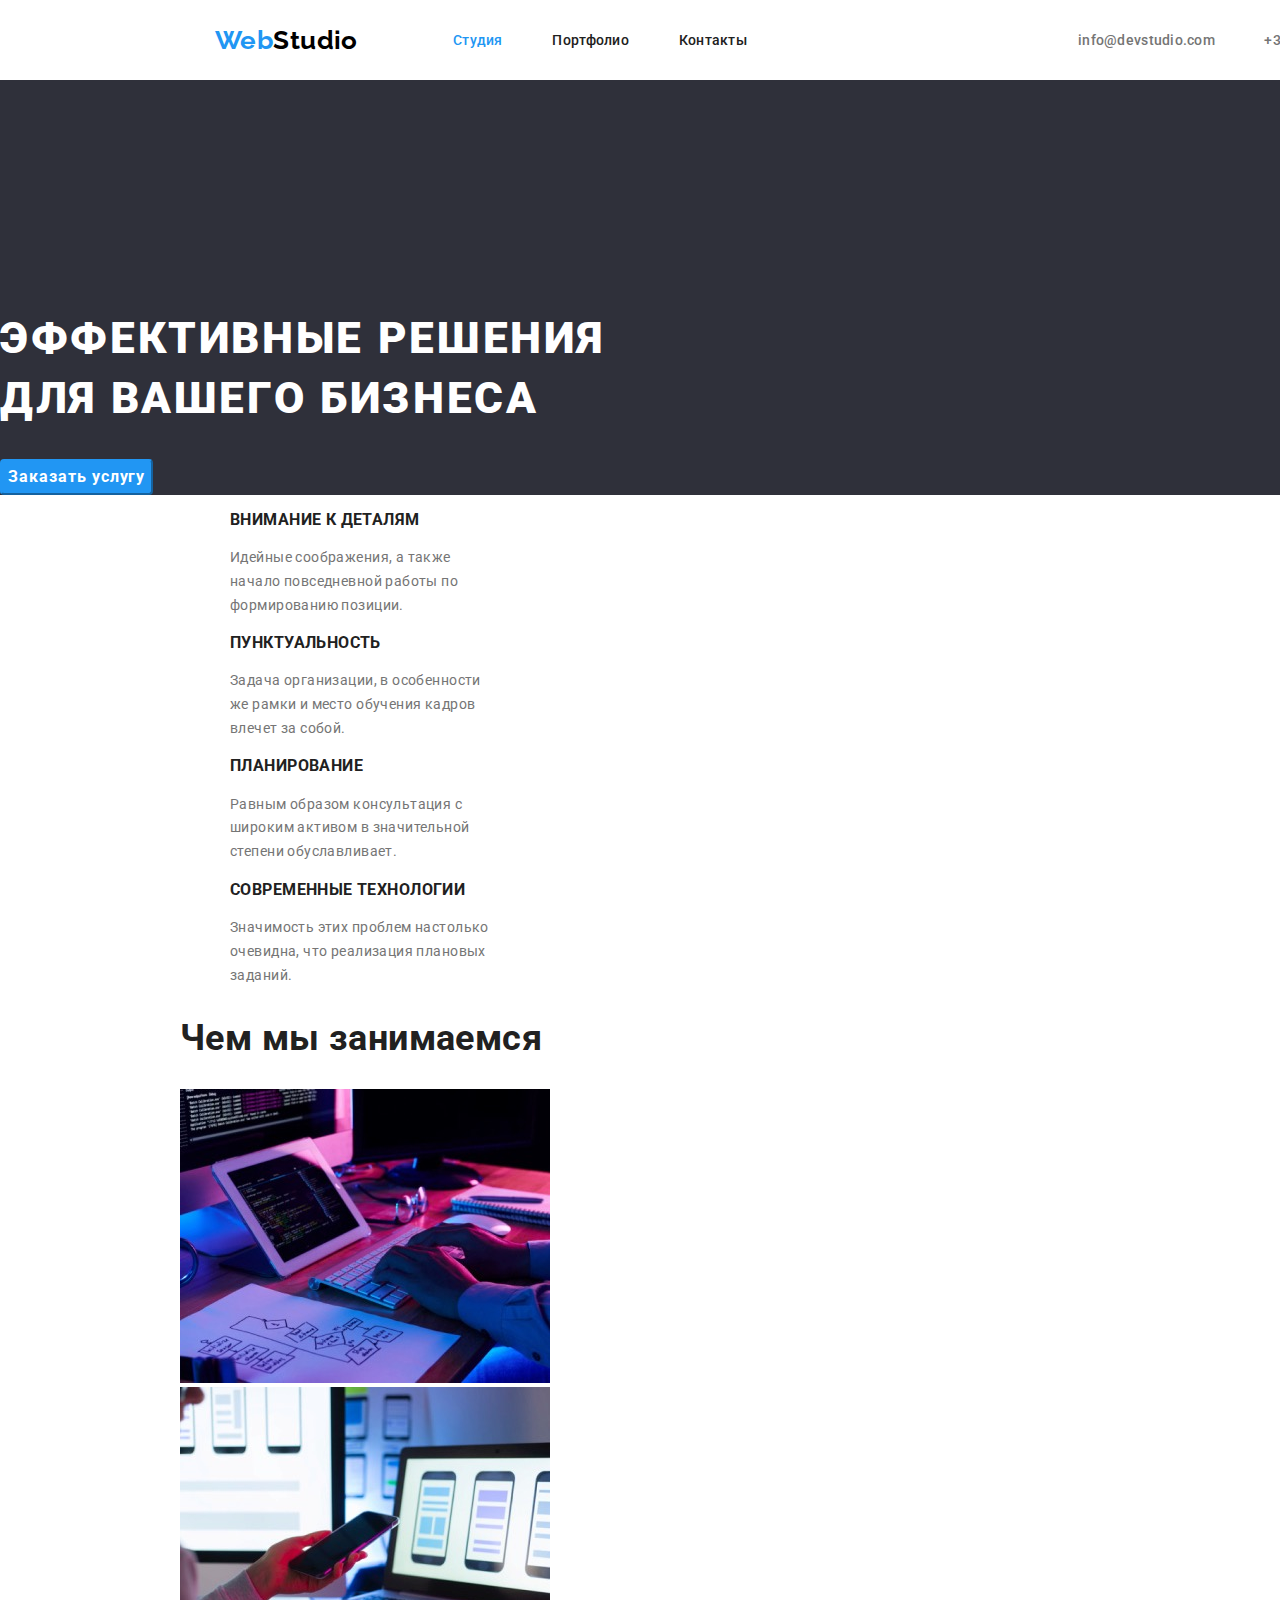
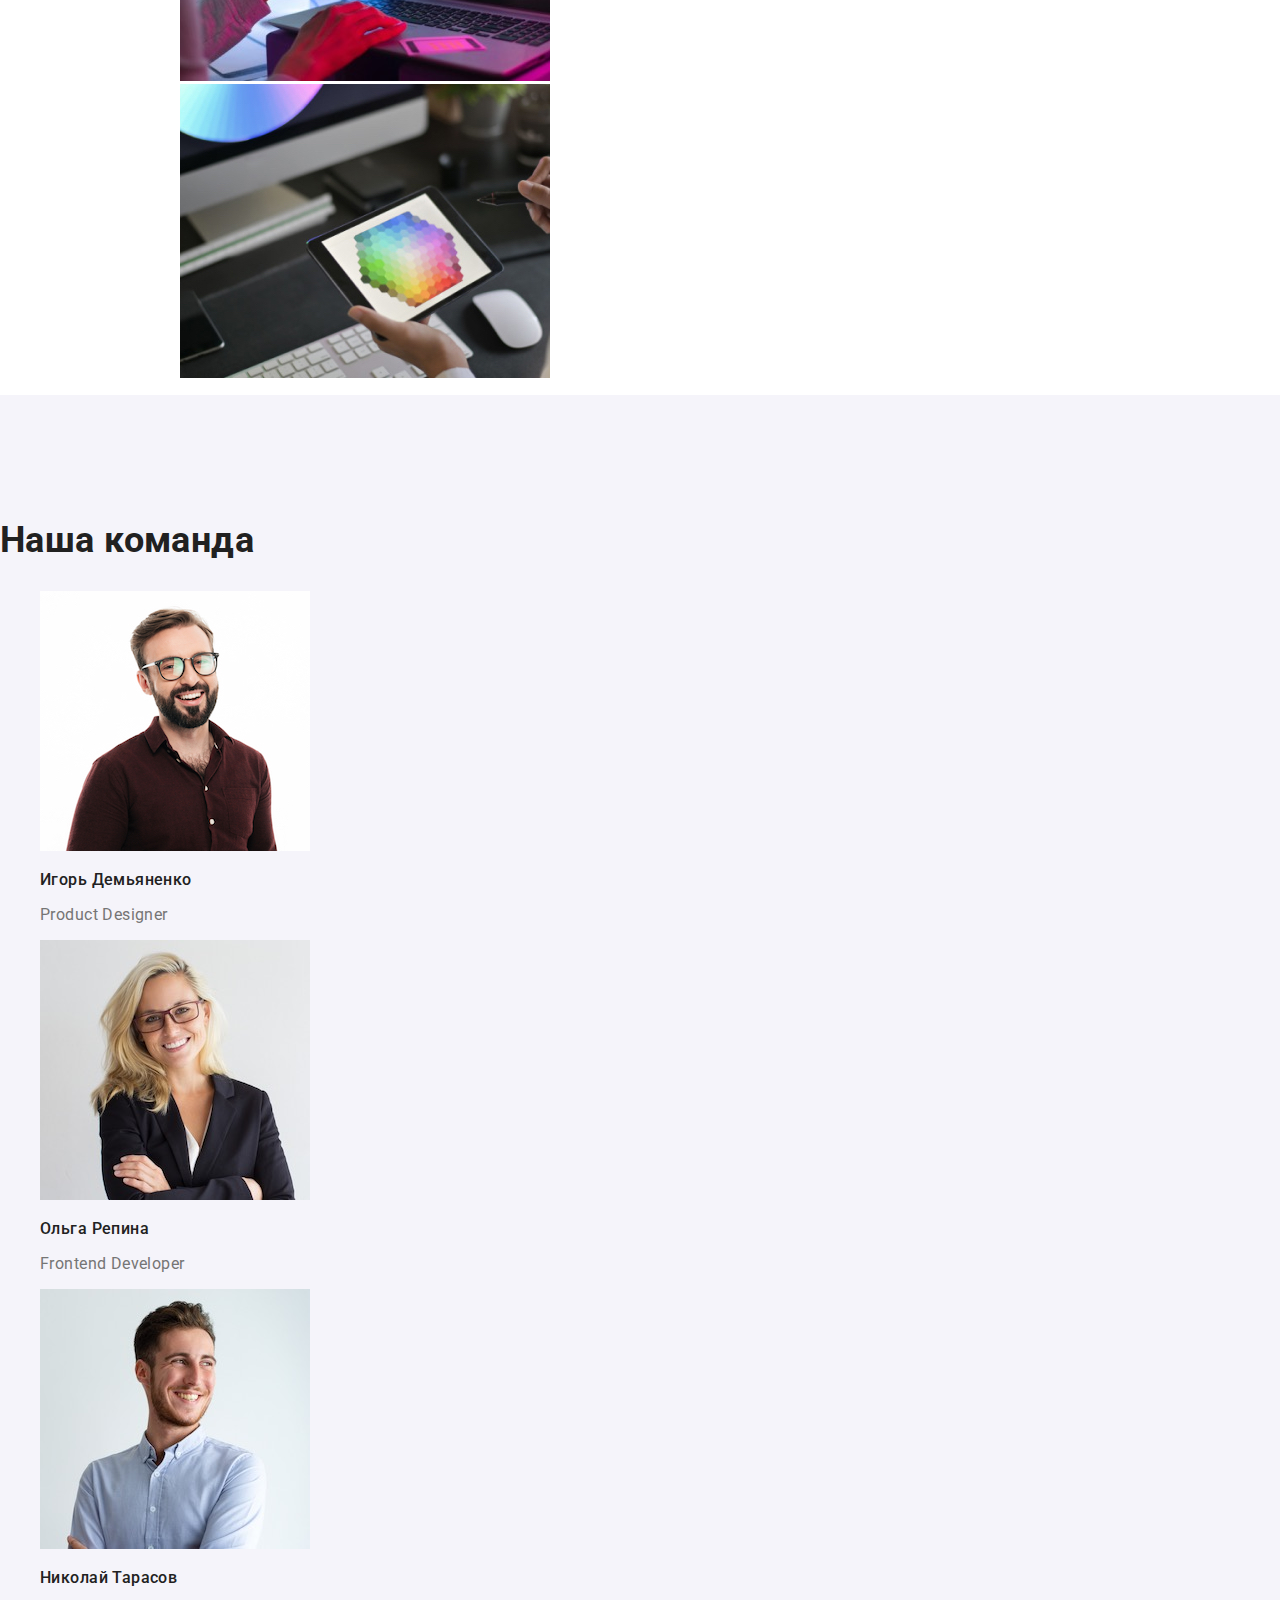
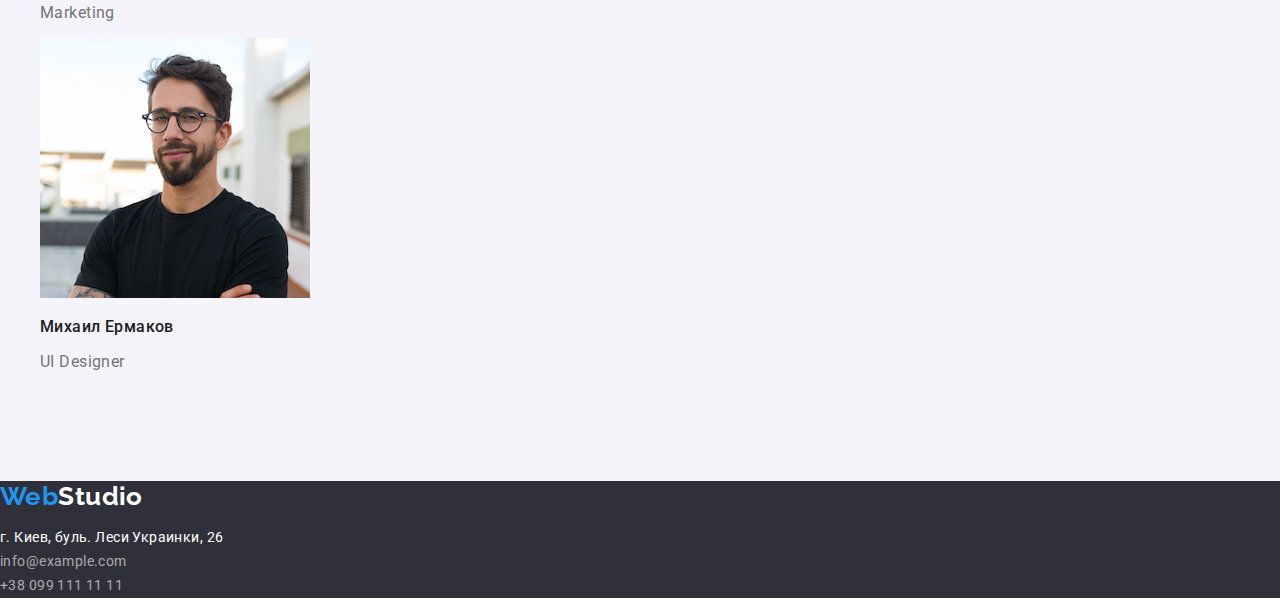
==== index.html @ 24d78c48 "Added visually-hidden class" ====
<!DOCTYPE html>
<html lang="ru">
  <head>
    <meta charset="UTF-8" />
    <meta http-equiv="X-UA-Compatible" content="IE=edge" />
    <meta name="viewport" content="width=device-width, initial-scale=1.0" />

    <!-- Fonts -->
    <!-- Fixed A1: підключення одним посиланням -->
    <link rel="preconnect" href="https://fonts.googleapis.com" />
    <link rel="preconnect" href="https://fonts.gstatic.com" crossorigin />
    <link
      href="https://fonts.googleapis.com/css2?family=Raleway:wght@700&family=Roboto:wght@400;500;700;900&display=swap"
      rel="stylesheet"
    />
    <!-- End of Fonts -->

    <title>Главная</title>

    <!-- Styles -->
    <link
      rel="stylesheet"
      href="https://cdnjs.cloudflare.com/ajax/libs/modern-normalize/1.0.0/modern-normalize.min.css"
    />
    <link rel="stylesheet" href="./css/styles.css" />
  </head>

  <body>
    <header class="header">
      <div class="header-container">
        <a href="./index.html" class="header-logo" lang="en">
          <span class="accent">Web</span>Studio
        </a>

        <nav>
          <ul class="header-menu">
            <li>
              <a href="./index.html" class="header-menu-item accent">Студия</a>
            </li>
            <li>
              <a href="./portfolio.html" class="header-menu-item">Портфолио</a>
            </li>
            <li>
              <a href="" class="header-menu-item">Контакты</a>
            </li>
          </ul>
        </nav>

        <ul class="header-links">
          <li>
            <a href="mailto:info@devstudio.com" class="header-link-item">info@devstudio.com</a>
          </li>
          <li>
            <a href="tel:+380961111111" class="header-link-item">+38 096 111 11 11</a>
          </li>
        </ul>
      </div>
    </header>

    <main>
      <!-- Hero -->
      <section class="hero">
        <h1 class="hero-title">
          Эффективные решения <br />
          для вашего бизнеса
        </h1>
        <button type="button" class="hero-button">Заказать услугу</button>
      </section>

      <section class="perculiarities">
        <h2 class="visually-hidden">Особенности</h2>
        <ul class="list-style-none">
          <li>
            <h3 class="peculiarities-title">Внимание к деталям</h3>
            <p class="peculiarities-p">
              Идейные соображения, а также начало повседневной работы по формированию позиции.
            </p>
          </li>
          <li>
            <h3 class="peculiarities-title">Пунктуальность</h3>
            <p class="peculiarities-p">
              Задача организации, в особенности же рамки и место обучения кадров влечет за собой.
            </p>
          </li>
          <li>
            <h3 class="peculiarities-title">Планирование</h3>
            <p class="peculiarities-p">
              Равным образом консультация с широким активом в значительной степени обуславливает.
            </p>
          </li>
          <li>
            <h3 class="peculiarities-title">Современные технологии</h3>
            <p class="peculiarities-p">
              Значимость этих проблем настолько очевидна, что реализация плановых заданий.
            </p>
          </li>
        </ul>
      </section>

      <section class="destinations">
        <!-- About our team -->
        <h2 class="destinations-title">Чем мы занимаемся</h2>
        <ul class="list-style-none">
          <li>
            <img
              src="./images/main-about-us-1.jpg"
              alt="Программирование"
              width="370"
              height="294"
            />
          </li>
          <li>
            <img
              src="./images/main-about-us-2.jpg"
              alt="Разработка приложений"
              width="370"
              height="294"
            />
          </li>
          <li>
            <img src="./images/main-about-us-3.jpg" alt="WEB-Дизайн" width="370" height="294" />
          </li>
        </ul>
      </section>

      <section class="team">
        <h2 class="team-title">Наша команда</h2>
        <ul class="team-list">
          <li>
            <img
              src="./images/main-our-team-person-1.jpg"
              alt="Игорь Демьяненко"
              width="270"
              height="260"
            />
            <h3 class="team-name">Игорь Демьяненко</h3>
            <p class="team-position" lang="en">Product Designer</p>
          </li>
          <li>
            <img
              src="./images/main-our-team-person-2.jpg"
              alt="Ольга Репина"
              width="270"
              height="260"
            />
            <h3 class="team-name">Ольга Репина</h3>
            <p class="team-position" lang="en">Frontend Developer</p>
          </li>
          <li>
            <img
              src="./images/main-our-team-person-3.jpg"
              alt="Николай Тарасов"
              width="270"
              height="260"
            />
            <h3 class="team-name">Николай Тарасов</h3>
            <p class="team-position" lang="en">Marketing</p>
          </li>
          <li>
            <img
              src="./images/main-our-team-person-4.jpg"
              alt="Михаил Ермаков"
              width="270"
              height="260"
            />
            <h3 class="team-name">Михаил Ермаков</h3>
            <p class="team-position" lang="en">UI Designer</p>
          </li>
        </ul>
      </section>
    </main>

    <footer class="footer">
      <a href="./index.html" class="footer-logo" lang="en"><span class="accent">Web</span>Studio</a>
      <address class="footer-address">
        <ul class="list-style-none">
          <li class="footer-postadress">г. Киев, буль. Леси Украинки, 26</li>
          <li>
            <a href="mailto:info@example.com" class="footer-contacts">info@example.com</a>
          </li>
          <li>
            <a href="tel:+380991111111" class="footer-contacts">+38 099 111 11 11</a>
          </li>
        </ul>
      </address>
    </footer>
  </body>
</html>
---- css/styles.css ----
/* Colors of project */
:root {
  --logo-header-color: #000000;
  --logo-footer-color: #ffffff;
  --accent-color: #2196f3;
  --header-menu-color: #212121;
  --header-link-color: #757575;
  --header-border-color: #ececec;
  --footer-address-color: #ffffff;
  --footer-contacts-color: rgba(255, 255, 255, 0.6);
  --hero-title-color: #ffffff;
  --button-accent-color: #ffffff;
  --button-accent-bg: #2196f3;
  --button-color: #212121;
  --button-bg: #f5f4fa;
  --h2-color: #212121;
  --h3-color: #212121;
  --p-color: #757575;
  --body-bg: #ffffff;
  --footer-bg: #2f303a;
  --hero-bg: #2f303a;
  --header-bg: #ffffff;
  --border-line-color: #eeeeee;
  --our-team-section-bg: #f5f4fa;
}

/* body */
body {
  font-family: 'Roboto', 'Arial', sans-serif;
  background-color: var(--body-bg);
  color: var(--p-color);
  font-size: 14px;
  letter-spacing: 0.03em;
  width: 1600px;
}

/* common styles for header and footer*/

/* Header */
.header {
  display: flex;
  flex-direction: row;
  background-color: var(--header-bg);
  border-color: var(--header-border-color);
  width: 100%;
  height: 80px;
}

.header-container {
  width: 1170px;
  display: flex;
  flex-direction: row;
  margin: 0 auto;
  align-items: center;
}

.header-logo {
  display: block;
  width: 145px;
  font-family: 'Raleway', 'Arial', sans-serif;
  font-size: 26px;
  font-weight: 700;
  line-height: 1.19;
  color: var(--logo-header-color);
  text-decoration: none;
}

.header-logo:hover,
.header-logo:focus {
  color: var(--accent-color);
}

.header-menu {
  display: flex;
  flex-direction: row;
  justify-content: space-between;
  margin: 0;
  margin-left: 93px;
  width: 294px;
  padding: 0;
  list-style: none;
}

.header-menu-item {
  text-decoration: none;
  font-weight: 500;
  color: var(--header-menu-color);
  line-height: 1.14;
  letter-spacing: 0.02em;
}

.header-menu-item:hover,
.header-menu-item:focus {
  color: var(--accent-color);
}
/* Links */

.header-links {
  display: flex;
  flex-direction: row;
  justify-content: space-between;
  padding: 0;
  margin: 0;
  margin-left: 331px;
  width: 307px;
  list-style-type: none;
}

.header-link-item {
  text-decoration: none;
  font-weight: 500;
  color: var(--header-link-color);
  line-height: 1.14;
  letter-spacing: 0.02em;
}

.header-link-item:hover,
.header-link-item:focus {
  color: var(--accent-color);
}

/* Footer */
.footer {
  background-color: var(--footer-bg);
}

.footer-logo {
  font-family: 'Raleway', 'Arial', sans-serif;
  font-size: 26px;
  font-weight: 700;
  line-height: 1.19;
  color: var(--logo-footer-color);
  text-decoration: none;
}

.footer-logo:hover,
.footer-logo:focus {
  color: var(--accent-color);
}

.footer-address {
  font-style: normal;
}

.footer-postadress {
  line-height: 1.71;
  color: var(--footer-address-color);
}

.footer-contacts {
  text-decoration: none;
  color: var(--footer-contacts-color);
  line-height: 1.71;
}

.footer-contacts:hover,
.footer-contacts:focus {
  color: var(--accent-color);
}
/* styles for index.html/main */

.visually-hidden {
  position: absolute;
  width: 1px;
  height: 1px;
  margin: -1px;
  border: 0;
  padding: 0;

  white-space: nowrap;
  clip-path: inset(100%);
  clip: rect(0 0 0 0);
  overflow: hidden;
}

/* Hero */
.hero {
  background-color: var(--hero-bg);
  color: var(--hero-title-color);
  padding-top: 200px;
}

.hero-title {
  font-weight: 900;
  font-size: 44px;
  line-height: 1.36;
  letter-spacing: 0.06em;
  text-transform: uppercase;
}

.hero-button {
  background-color: var(--button-accent-bg);
  color: var(--button-accent-color);
  border-color: var(--button-accent-bg);
  font-family: inherit;
  border-radius: 4px;
  font-weight: 700;
  font-size: 16px;
  line-height: 1.88;
  align-items: center;
  text-align: center;
  letter-spacing: 0.06em;
  margin-top: 30px;
  margin: auto;
  border-width: 2px;
  cursor: pointer;
}

.hero-button:hover,
.hero-button:focus {
  background-color: var(--button-accent-color);
  color: var(--button-accent-bg);
  border-color: var(--button-accent-bg);
}

/* Peculiarities */

.perculiarities {
  width: 1140px;
  margin: auto;
}

.peculiarities-title {
  font-weight: 700;
  line-height: 1.14;
  text-transform: uppercase;
  color: var(--h3-color);
}

.peculiarities-p {
  width: 270px;
  line-height: 1.71;
}
/* destinations */
.destinations {
  width: 1240px;
  margin: auto;
}

.destinations-title {
  font-weight: 700;
  font-size: 36px;
  line-height: 1.17;
  color: var(--h2-color);
}

/* Our team */
.team {
  background-color: var(--our-team-section-bg);
  padding: auto;
  padding-top: 94px;
  padding-bottom: 94px;
}
.team-title {
  font-weight: 700;
  font-size: 36px;
  line-height: 1.17;
  color: var(--h2-color);
}

.team-list {
  list-style: none;
}

.team-name {
  font-weight: 500;
  font-size: 16px;
  line-height: 1.19;
  color: var(--h3-color);
}

.team-position {
  font-size: 16px;
  line-height: 1.19;
  color: var(--p-color);
}
/* styles for portfolio.html/main */

.filter-button {
  background-color: var(--button-bg);
  color: var(--button-color);
  border-radius: 4px;
  font-family: inherit;
  font-weight: 500;
  font-size: 16px;
  line-height: 1.63;
  display: flex;
  align-items: center;
  text-align: center;
  letter-spacing: 0.06em;
  margin-top: 30px;
  margin: auto;
  border: none;
  cursor: pointer;
}

.filter-button:hover,
.filter-button:focus {
  background-color: var(--button-accent-bg);
  color: var(--button-accent-color);
}

.accent-button {
  background-color: var(--button-accent-bg);
  color: var(--button-accent-color);
}

.example-link {
  text-decoration: none;
  color: inherit;
}

.example-title {
  font-weight: 700;
  font-size: 18px;
  line-height: 2;
  letter-spacing: 0.06em;
  color: var(--h2-color);
}

.example-text {
  font-size: 16px;
  line-height: 1.88;
}
/* Color accent */
.accent {
  color: var(--accent-color);
}
/* List style: none */
.list-style-none {
  padding: 0;
  list-style: none;
  text-decoration: none;
}

.item-inline-block {
  display: inline-block;
}
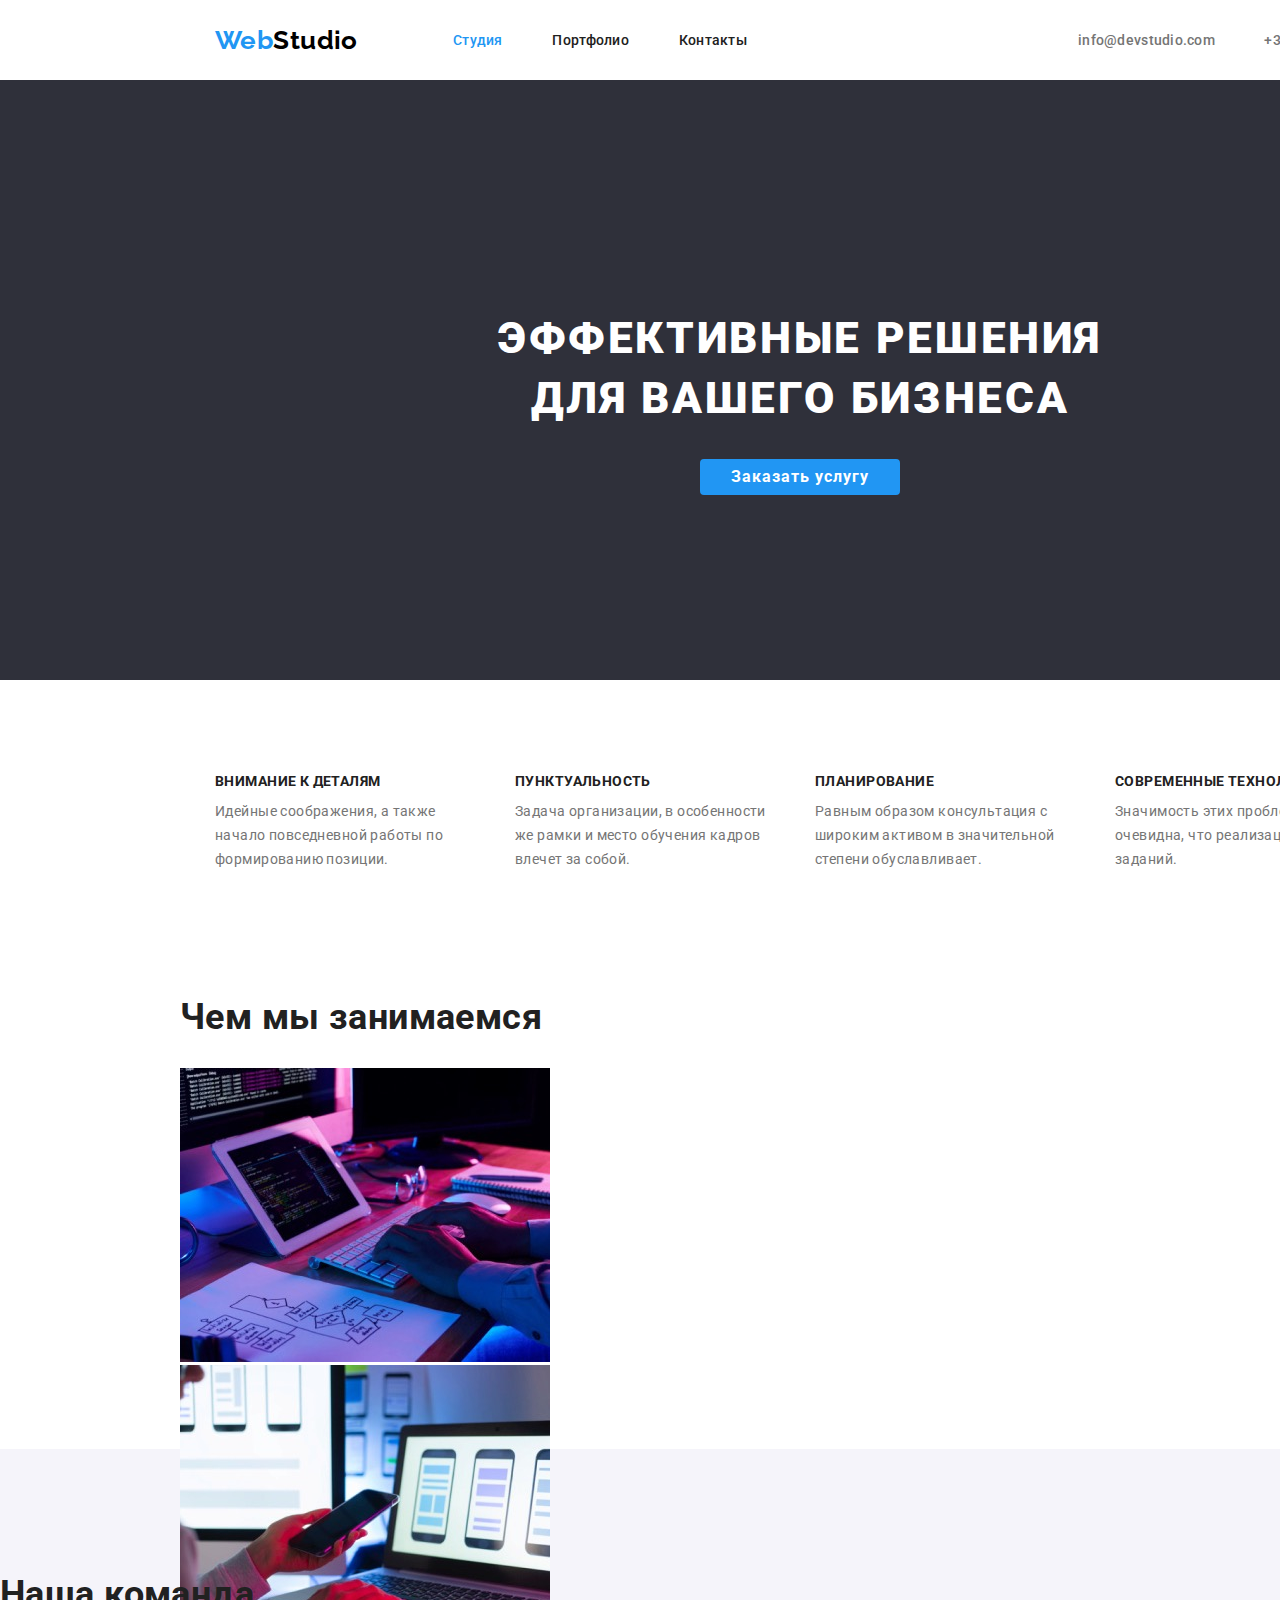
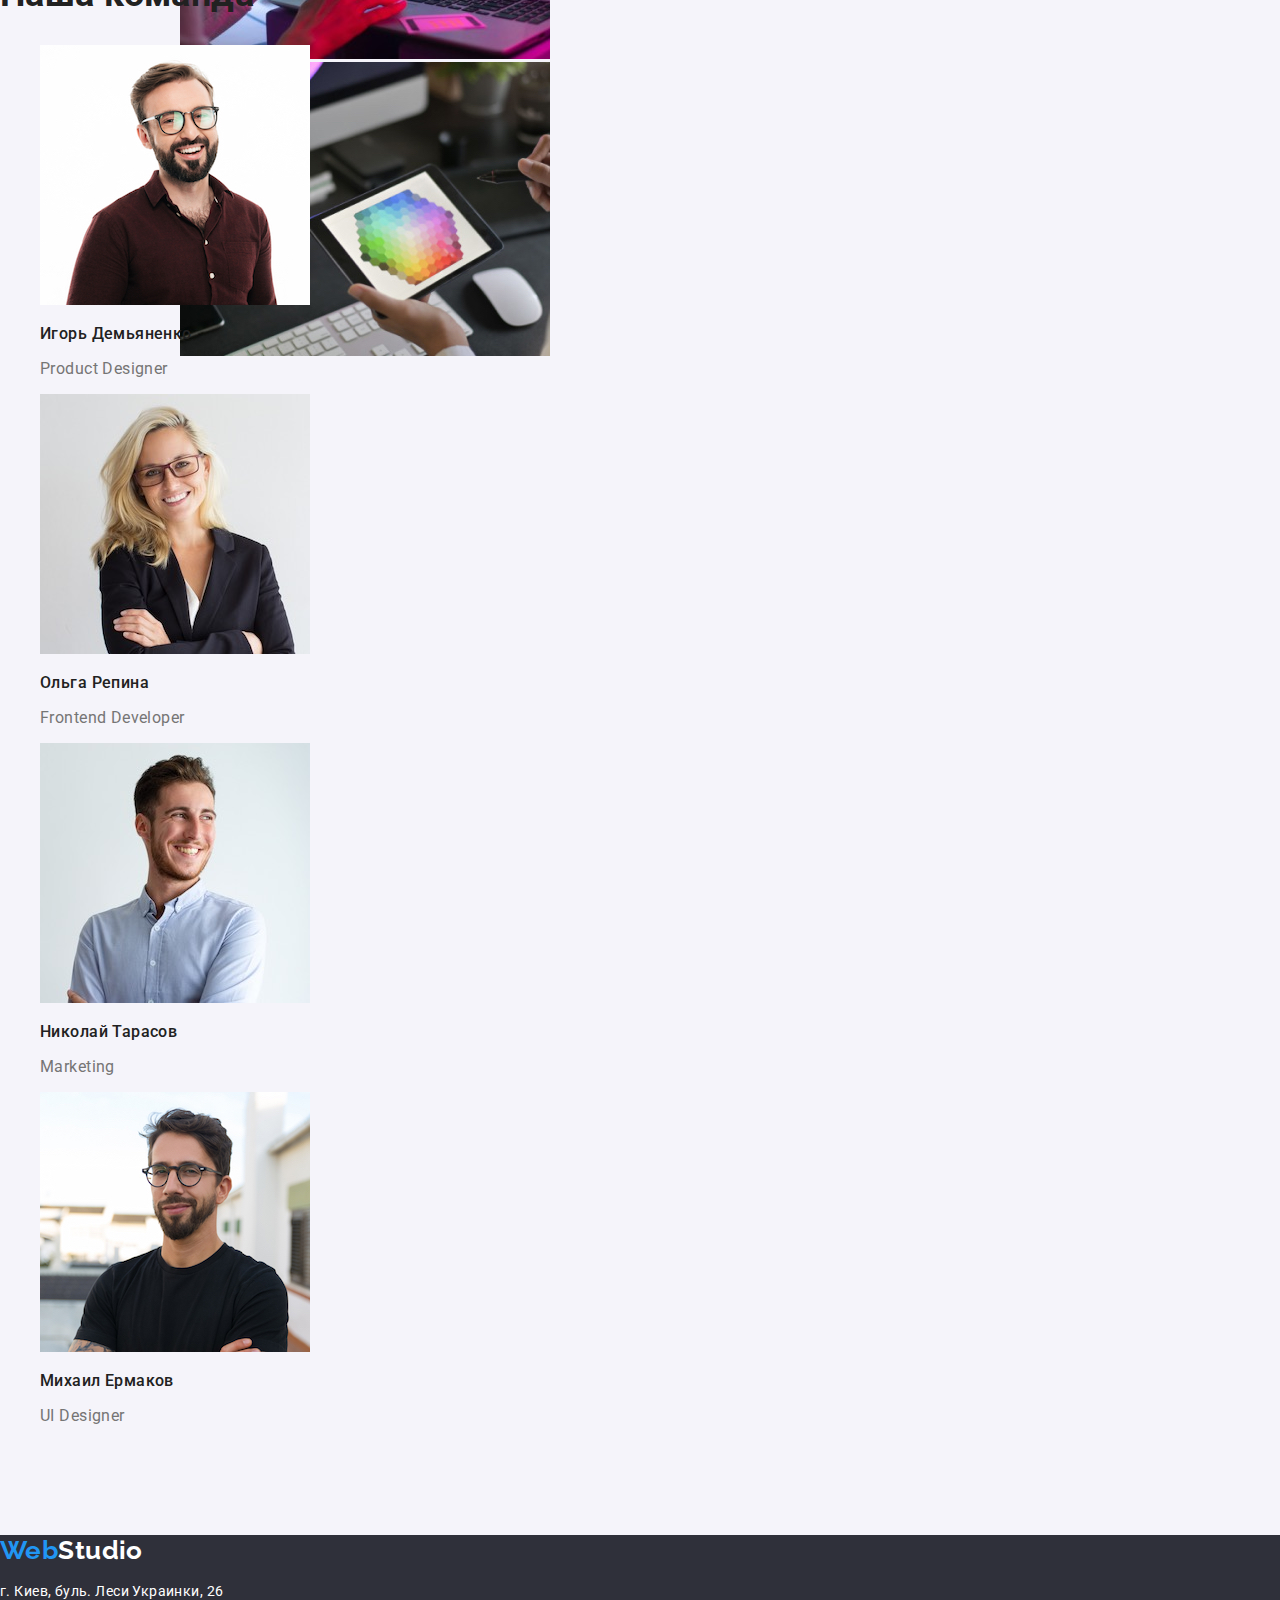
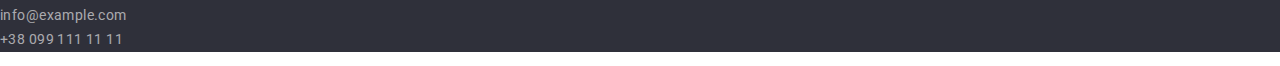
==== commit 0900e06f: "Fixed A1-A7" ====
--- a/index.html
+++ b/index.html
@@ -60,68 +60,72 @@
     <main>
       <!-- Hero -->
       <section class="hero">
-        <h1 class="hero-title">
-          Эффективные решения <br />
-          для вашего бизнеса
-        </h1>
-        <button type="button" class="hero-button">Заказать услугу</button>
+        <div class="hero-container">
+          <h1 class="hero-title">
+            Эффективные решения <br />
+            для вашего бизнеса
+          </h1>
+          <button type="button" class="hero-button">Заказать услугу</button>
+        </div>
       </section>
 
-      <section class="perculiarities">
-        <h2 class="visually-hidden">Особенности</h2>
-        <ul class="list-style-none">
-          <li>
-            <h3 class="peculiarities-title">Внимание к деталям</h3>
-            <p class="peculiarities-p">
-              Идейные соображения, а также начало повседневной работы по формированию позиции.
-            </p>
-          </li>
-          <li>
-            <h3 class="peculiarities-title">Пунктуальность</h3>
-            <p class="peculiarities-p">
-              Задача организации, в особенности же рамки и место обучения кадров влечет за собой.
-            </p>
-          </li>
-          <li>
-            <h3 class="peculiarities-title">Планирование</h3>
-            <p class="peculiarities-p">
-              Равным образом консультация с широким активом в значительной степени обуславливает.
-            </p>
-          </li>
-          <li>
-            <h3 class="peculiarities-title">Современные технологии</h3>
-            <p class="peculiarities-p">
-              Значимость этих проблем настолько очевидна, что реализация плановых заданий.
-            </p>
-          </li>
-        </ul>
-      </section>
+      <div class="perculiarities-container">
+        <section>
+          <h2 class="visually-hidden">Особенности</h2>
+          <ul class="perculiarities-list">
+            <li>
+              <h3 class="peculiarities-title">Внимание к деталям</h3>
+              <p class="peculiarities-p">
+                Идейные соображения, а также начало повседневной работы по формированию позиции.
+              </p>
+            </li>
+            <li>
+              <h3 class="peculiarities-title">Пунктуальность</h3>
+              <p class="peculiarities-p">
+                Задача организации, в особенности же рамки и место обучения кадров влечет за собой.
+              </p>
+            </li>
+            <li>
+              <h3 class="peculiarities-title">Планирование</h3>
+              <p class="peculiarities-p">
+                Равным образом консультация с широким активом в значительной степени обуславливает.
+              </p>
+            </li>
+            <li>
+              <h3 class="peculiarities-title">Современные технологии</h3>
+              <p class="peculiarities-p">
+                Значимость этих проблем настолько очевидна, что реализация плановых заданий.
+              </p>
+            </li>
+          </ul>
+        </section>
 
-      <section class="destinations">
-        <!-- About our team -->
-        <h2 class="destinations-title">Чем мы занимаемся</h2>
-        <ul class="list-style-none">
-          <li>
-            <img
-              src="./images/main-about-us-1.jpg"
-              alt="Программирование"
-              width="370"
-              height="294"
-            />
-          </li>
-          <li>
-            <img
-              src="./images/main-about-us-2.jpg"
-              alt="Разработка приложений"
-              width="370"
-              height="294"
-            />
-          </li>
-          <li>
-            <img src="./images/main-about-us-3.jpg" alt="WEB-Дизайн" width="370" height="294" />
-          </li>
-        </ul>
-      </section>
+        <section class="destinations">
+          <!-- About our team -->
+          <h2 class="destinations-title">Чем мы занимаемся</h2>
+          <ul class="list-style-none">
+            <li>
+              <img
+                src="./images/main-about-us-1.jpg"
+                alt="Программирование"
+                width="370"
+                height="294"
+              />
+            </li>
+            <li>
+              <img
+                src="./images/main-about-us-2.jpg"
+                alt="Разработка приложений"
+                width="370"
+                height="294"
+              />
+            </li>
+            <li>
+              <img src="./images/main-about-us-3.jpg" alt="WEB-Дизайн" width="370" height="294" />
+            </li>
+          </ul>
+        </section>
+      </div>
 
       <section class="team">
         <h2 class="team-title">Наша команда</h2>
--- a/css/styles.css
+++ b/css/styles.css
@@ -175,9 +175,23 @@
 
 /* Hero */
 .hero {
+  display: flex;
+  flex-direction: row;
+  justify-content: center;
+  align-items: center;
+  text-align: center;
   background-color: var(--hero-bg);
   color: var(--hero-title-color);
-  padding-top: 200px;
+  padding: 200px 0px;
+}
+
+.hero-container {
+  display: flex;
+  flex-direction: column;
+  justify-content: space-between;
+  align-items: center;
+  width: 696px;
+  height: 200px;
 }
 
 .hero-title {
@@ -189,20 +203,20 @@
 }
 
 .hero-button {
+  display: block;
+  width: 200px;
+  height: 50px;
   background-color: var(--button-accent-bg);
   color: var(--button-accent-color);
   border-color: var(--button-accent-bg);
   font-family: inherit;
+  border-width: 2px;
   border-radius: 4px;
+  border-style: solid;
   font-weight: 700;
   font-size: 16px;
   line-height: 1.88;
-  align-items: center;
-  text-align: center;
   letter-spacing: 0.06em;
-  margin-top: 30px;
-  margin: auto;
-  border-width: 2px;
   cursor: pointer;
 }
 
@@ -214,22 +228,41 @@
 }
 
 /* Peculiarities */
-
-.perculiarities {
-  width: 1140px;
-  margin: auto;
-}
-
+.perculiarities-container {
+  height: 769px;
+  display: flex;
+  flex-direction: column;
+  align-items: center;
+  padding: auto;
+}
+
+.perculiarities-list {
+  padding: 0;
+  margin: 94px;
+  list-style: none;
+  display: flex;
+  flex-direction: row;
+  justify-content: space-between;
+  width: 1170px;
+  flex-wrap: nowrap;
+  text-align: left;
+}
 .peculiarities-title {
-  font-weight: 700;
+  display: block;
+  margin: 0;
+  font-weight: 700;
+  font-size: 14px;
   line-height: 1.14;
   text-transform: uppercase;
   color: var(--h3-color);
 }
 
 .peculiarities-p {
+  margin-top: 10px;
+  margin-bottom: 0;
   width: 270px;
   line-height: 1.71;
+  padding: 0;
 }
 /* destinations */
 .destinations {
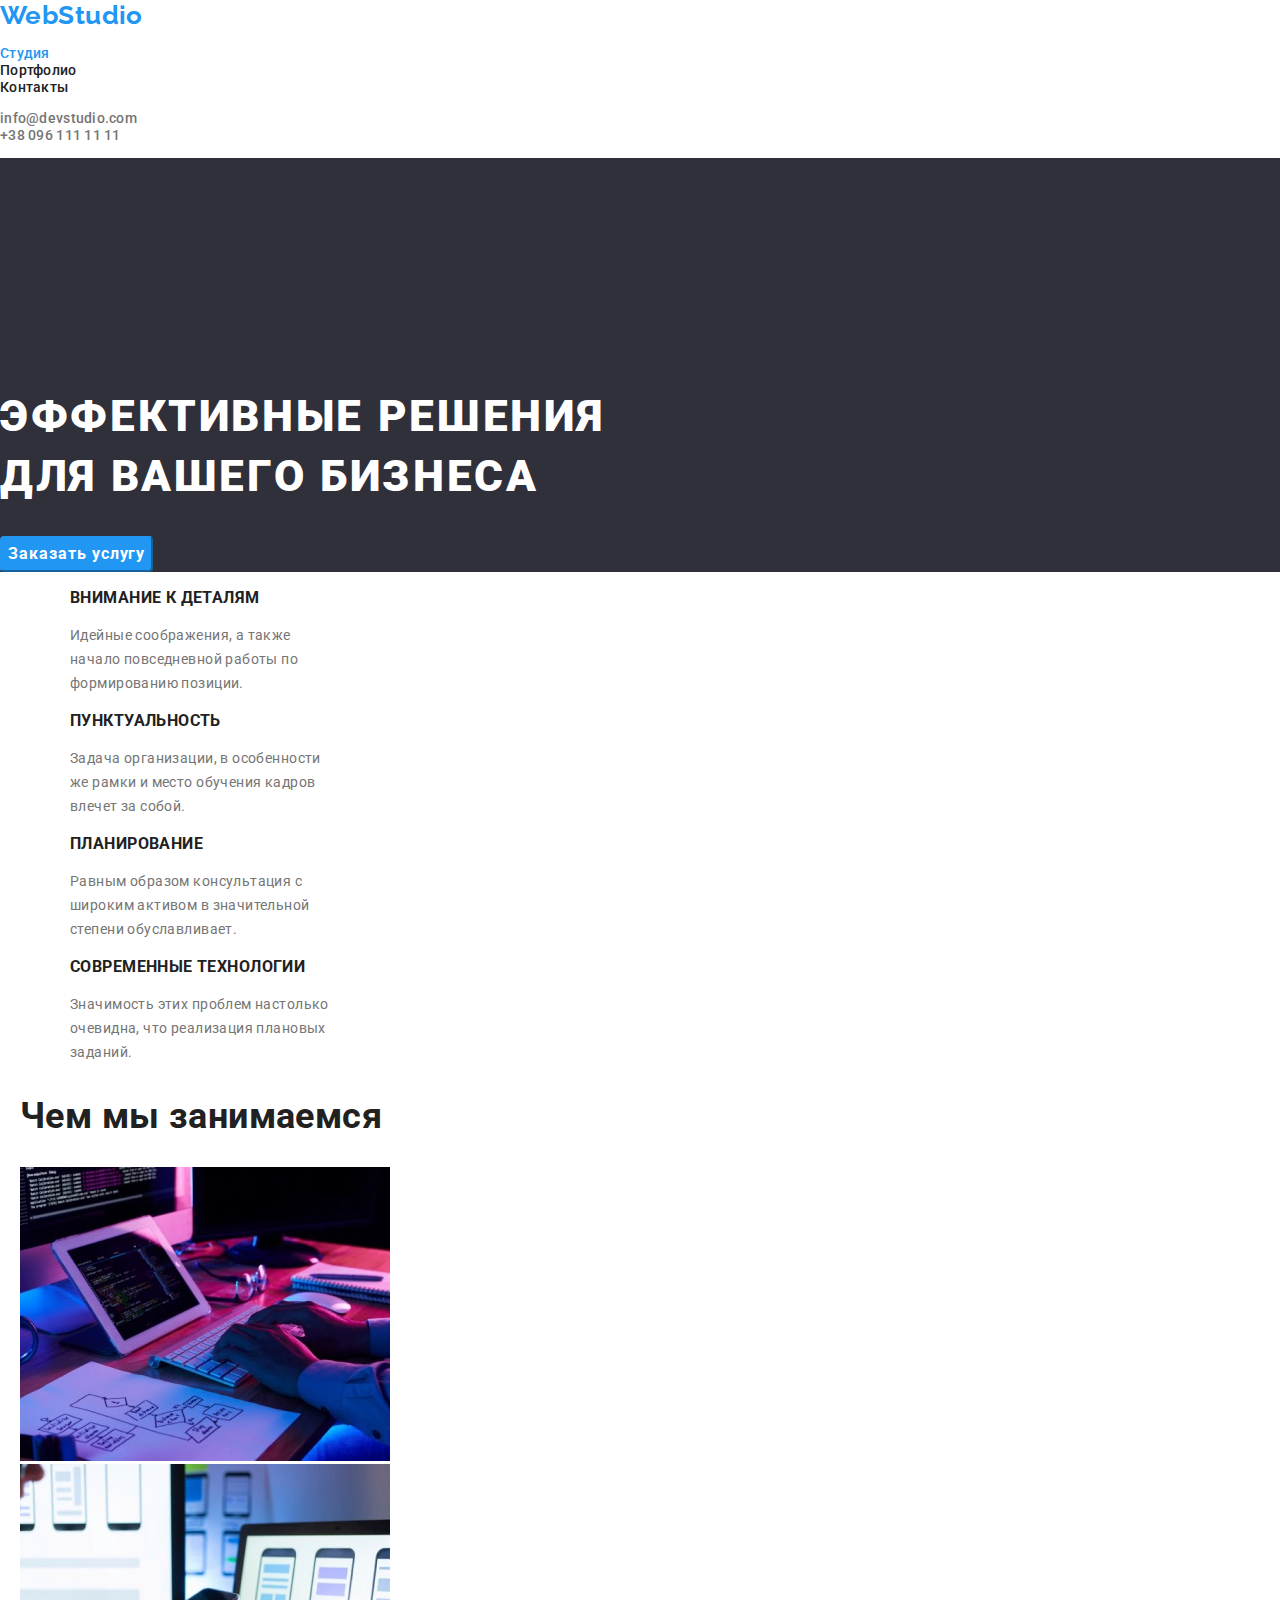
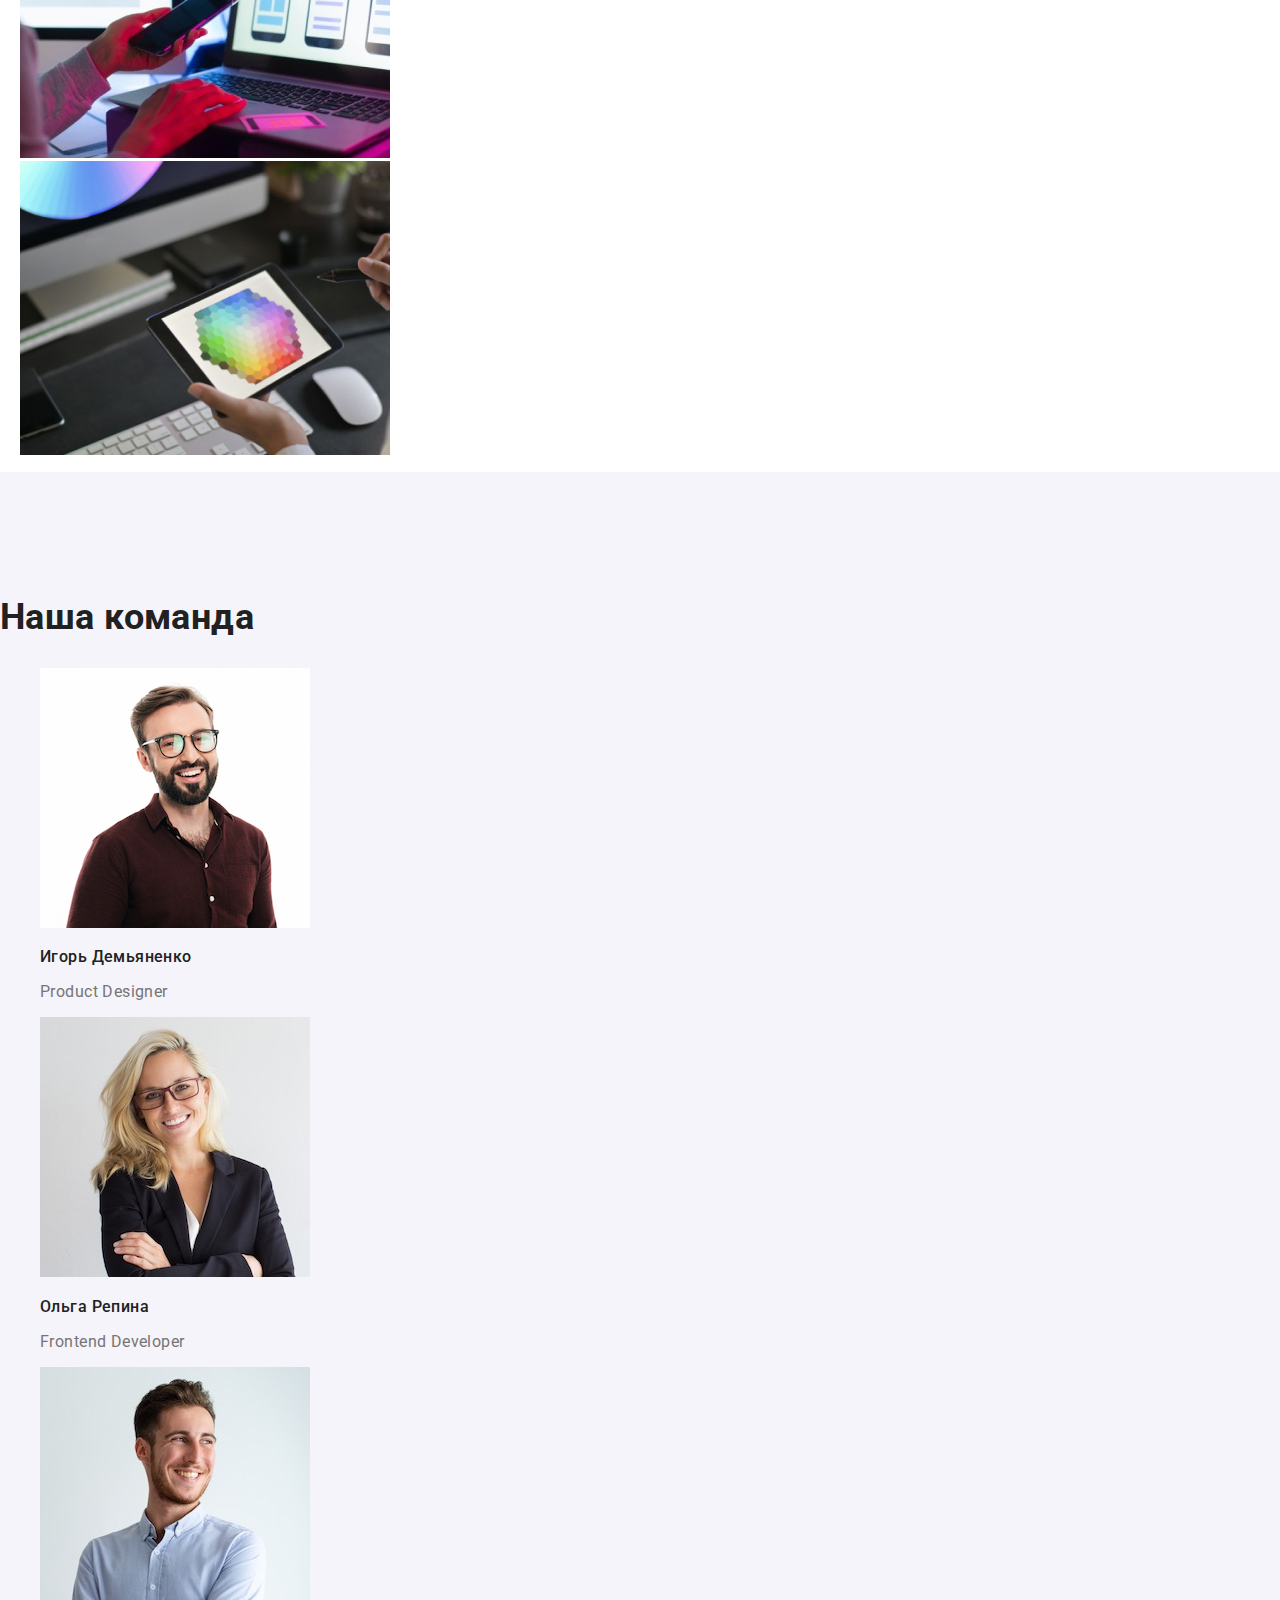
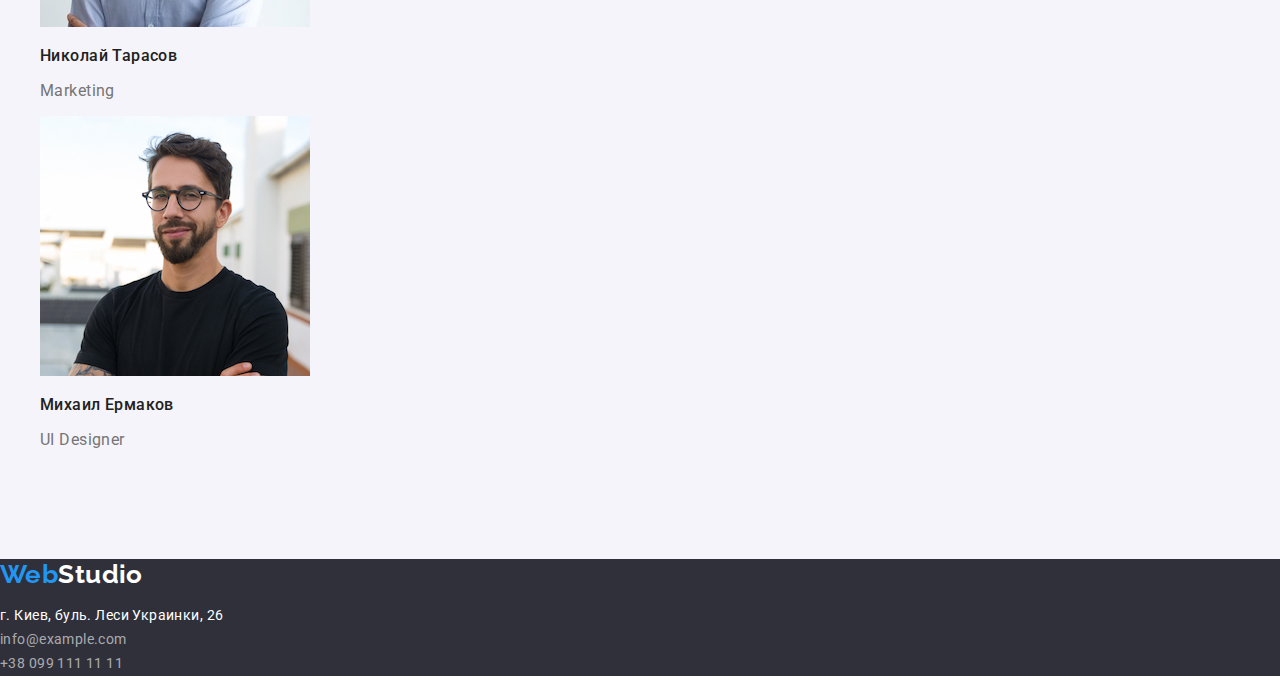
==== commit 5e972051: "Reset to WH2" ====
--- a/index.html
+++ b/index.html
@@ -27,105 +27,101 @@
 
   <body>
     <header class="header">
-      <div class="header-container">
-        <a href="./index.html" class="header-logo" lang="en">
-          <span class="accent">Web</span>Studio
-        </a>
+      <!-- Link on logo -->
+      <a href="./index.html" class="header-logo" lang="en">
+        <span class="accent">Web</span>Studio
+      </a>
 
-        <nav>
-          <ul class="header-menu">
-            <li>
-              <a href="./index.html" class="header-menu-item accent">Студия</a>
-            </li>
-            <li>
-              <a href="./portfolio.html" class="header-menu-item">Портфолио</a>
-            </li>
-            <li>
-              <a href="" class="header-menu-item">Контакты</a>
-            </li>
-          </ul>
-        </nav>
-
-        <ul class="header-links">
+      <!-- Menu -->
+      <nav>
+        <ul class="list-style-none">
           <li>
-            <a href="mailto:info@devstudio.com" class="header-link-item">info@devstudio.com</a>
+            <a href="./index.html" class="header-menu-item accent">Студия</a>
           </li>
           <li>
-            <a href="tel:+380961111111" class="header-link-item">+38 096 111 11 11</a>
+            <a href="./portfolio.html" class="header-menu-item">Портфолио</a>
+          </li>
+          <li>
+            <a href="" class="header-menu-item">Контакты</a>
           </li>
         </ul>
-      </div>
+      </nav>
+
+      <ul class="list-style-none">
+        <li>
+          <a href="mailto:info@devstudio.com" class="header-link-item">info@devstudio.com</a>
+        </li>
+        <li>
+          <a href="tel:+380961111111" class="header-link-item">+38 096 111 11 11</a>
+        </li>
+      </ul>
     </header>
 
     <main>
       <!-- Hero -->
       <section class="hero">
-        <div class="hero-container">
-          <h1 class="hero-title">
-            Эффективные решения <br />
-            для вашего бизнеса
-          </h1>
-          <button type="button" class="hero-button">Заказать услугу</button>
-        </div>
+        <h1 class="hero-title">
+          Эффективные решения <br />
+          для вашего бизнеса
+        </h1>
+        <button type="button" class="hero-button">Заказать услугу</button>
       </section>
 
-      <div class="perculiarities-container">
-        <section>
-          <h2 class="visually-hidden">Особенности</h2>
-          <ul class="perculiarities-list">
-            <li>
-              <h3 class="peculiarities-title">Внимание к деталям</h3>
-              <p class="peculiarities-p">
-                Идейные соображения, а также начало повседневной работы по формированию позиции.
-              </p>
-            </li>
-            <li>
-              <h3 class="peculiarities-title">Пунктуальность</h3>
-              <p class="peculiarities-p">
-                Задача организации, в особенности же рамки и место обучения кадров влечет за собой.
-              </p>
-            </li>
-            <li>
-              <h3 class="peculiarities-title">Планирование</h3>
-              <p class="peculiarities-p">
-                Равным образом консультация с широким активом в значительной степени обуславливает.
-              </p>
-            </li>
-            <li>
-              <h3 class="peculiarities-title">Современные технологии</h3>
-              <p class="peculiarities-p">
-                Значимость этих проблем настолько очевидна, что реализация плановых заданий.
-              </p>
-            </li>
-          </ul>
-        </section>
+      <section class="perculiarities">
+        <h2 class="peculiarities-title-hide">Особенности</h2>
+        <ul class="list-style-none">
+          <li>
+            <h3 class="peculiarities-title">Внимание к деталям</h3>
+            <p class="peculiarities-p">
+              Идейные соображения, а также начало повседневной работы по формированию позиции.
+            </p>
+          </li>
+          <li>
+            <h3 class="peculiarities-title">Пунктуальность</h3>
+            <p class="peculiarities-p">
+              Задача организации, в особенности же рамки и место обучения кадров влечет за собой.
+            </p>
+          </li>
+          <li>
+            <h3 class="peculiarities-title">Планирование</h3>
+            <p class="peculiarities-p">
+              Равным образом консультация с широким активом в значительной степени обуславливает.
+            </p>
+          </li>
+          <li>
+            <h3 class="peculiarities-title">Современные технологии</h3>
+            <p class="peculiarities-p">
+              Значимость этих проблем настолько очевидна, что реализация плановых заданий.
+            </p>
+          </li>
+        </ul>
+      </section>
 
-        <section class="destinations">
-          <!-- About our team -->
-          <h2 class="destinations-title">Чем мы занимаемся</h2>
-          <ul class="list-style-none">
-            <li>
-              <img
-                src="./images/main-about-us-1.jpg"
-                alt="Программирование"
-                width="370"
-                height="294"
-              />
-            </li>
-            <li>
-              <img
-                src="./images/main-about-us-2.jpg"
-                alt="Разработка приложений"
-                width="370"
-                height="294"
-              />
-            </li>
-            <li>
-              <img src="./images/main-about-us-3.jpg" alt="WEB-Дизайн" width="370" height="294" />
-            </li>
-          </ul>
-        </section>
-      </div>
+      <section class="destinations">
+        <!-- About our team -->
+        <h2 class="destinations-title">Чем мы занимаемся</h2>
+        <ul class="list-style-none">
+          <li>
+            <img
+              src="./images/main-about-us-1.jpg"
+              alt="Программирование"
+              width="370"
+              height="294"
+            />
+          </li>
+          <li>
+            <img
+              src="./images/main-about-us-2.jpg"
+              alt="Разработка приложений"
+              width="370"
+              height="294"
+            />
+          </li>
+          <li>
+            <img src="./images/main-about-us-3.jpg" alt="WEB-Дизайн" width="370" height="294" />
+          </li>
+        </ul>
+      </section>
 
       <section class="team">
         <h2 class="team-title">Наша команда</h2>
--- a/css/styles.css
+++ b/css/styles.css
@@ -31,54 +31,45 @@
   color: var(--p-color);
   font-size: 14px;
   letter-spacing: 0.03em;
-  width: 1600px;
 }
 
 /* common styles for header and footer*/
 
 /* Header */
 .header {
-  display: flex;
-  flex-direction: row;
   background-color: var(--header-bg);
+  border-width: 2px;
   border-color: var(--header-border-color);
-  width: 100%;
-  height: 80px;
-}
-
-.header-container {
-  width: 1170px;
-  display: flex;
-  flex-direction: row;
-  margin: 0 auto;
-  align-items: center;
-}
-
+}
+
+.nav {
+  display: inline-block;
+  width: 532px;
+}
+/* Logo */
 .header-logo {
-  display: block;
-  width: 145px;
   font-family: 'Raleway', 'Arial', sans-serif;
   font-size: 26px;
   font-weight: 700;
   line-height: 1.19;
   color: var(--logo-header-color);
   text-decoration: none;
+  margin-left: ;
+  margin-top: 24;
 }
 
 .header-logo:hover,
 .header-logo:focus {
   color: var(--accent-color);
 }
+/* End of logo */
+
+/* Menu */
 
 .header-menu {
-  display: flex;
-  flex-direction: row;
-  justify-content: space-between;
-  margin: 0;
   margin-left: 93px;
-  width: 294px;
+  margin-top: 32px;
   padding: 0;
-  list-style: none;
 }
 
 .header-menu-item {
@@ -95,17 +86,6 @@
 }
 /* Links */
 
-.header-links {
-  display: flex;
-  flex-direction: row;
-  justify-content: space-between;
-  padding: 0;
-  margin: 0;
-  margin-left: 331px;
-  width: 307px;
-  list-style-type: none;
-}
-
 .header-link-item {
   text-decoration: none;
   font-weight: 500;
@@ -159,39 +139,11 @@
 }
 /* styles for index.html/main */
 
-.visually-hidden {
-  position: absolute;
-  width: 1px;
-  height: 1px;
-  margin: -1px;
-  border: 0;
-  padding: 0;
-
-  white-space: nowrap;
-  clip-path: inset(100%);
-  clip: rect(0 0 0 0);
-  overflow: hidden;
-}
-
 /* Hero */
 .hero {
-  display: flex;
-  flex-direction: row;
-  justify-content: center;
-  align-items: center;
-  text-align: center;
   background-color: var(--hero-bg);
   color: var(--hero-title-color);
-  padding: 200px 0px;
-}
-
-.hero-container {
-  display: flex;
-  flex-direction: column;
-  justify-content: space-between;
-  align-items: center;
-  width: 696px;
-  height: 200px;
+  padding-top: 200px;
 }
 
 .hero-title {
@@ -203,20 +155,20 @@
 }
 
 .hero-button {
-  display: block;
-  width: 200px;
-  height: 50px;
   background-color: var(--button-accent-bg);
   color: var(--button-accent-color);
   border-color: var(--button-accent-bg);
   font-family: inherit;
+  border-radius: 4px;
+  font-weight: 700;
+  font-size: 16px;
+  line-height: 1.88;
+  align-items: center;
+  text-align: center;
+  letter-spacing: 0.06em;
+  margin-top: 30px;
+  margin: auto;
   border-width: 2px;
-  border-radius: 4px;
-  border-style: solid;
-  font-weight: 700;
-  font-size: 16px;
-  line-height: 1.88;
-  letter-spacing: 0.06em;
   cursor: pointer;
 }
 
@@ -228,41 +180,27 @@
 }
 
 /* Peculiarities */
-.perculiarities-container {
-  height: 769px;
-  display: flex;
-  flex-direction: column;
-  align-items: center;
-  padding: auto;
-}
-
-.perculiarities-list {
-  padding: 0;
-  margin: 94px;
-  list-style: none;
-  display: flex;
-  flex-direction: row;
-  justify-content: space-between;
-  width: 1170px;
-  flex-wrap: nowrap;
-  text-align: left;
-}
+
+.perculiarities {
+  width: 1140px;
+  margin: auto;
+}
+
+.peculiarities-title-hide,
+.portfolio-title {
+  display: none;
+}
+
 .peculiarities-title {
-  display: block;
-  margin: 0;
-  font-weight: 700;
-  font-size: 14px;
+  font-weight: 700;
   line-height: 1.14;
   text-transform: uppercase;
   color: var(--h3-color);
 }
 
 .peculiarities-p {
-  margin-top: 10px;
-  margin-bottom: 0;
   width: 270px;
   line-height: 1.71;
-  padding: 0;
 }
 /* destinations */
 .destinations {
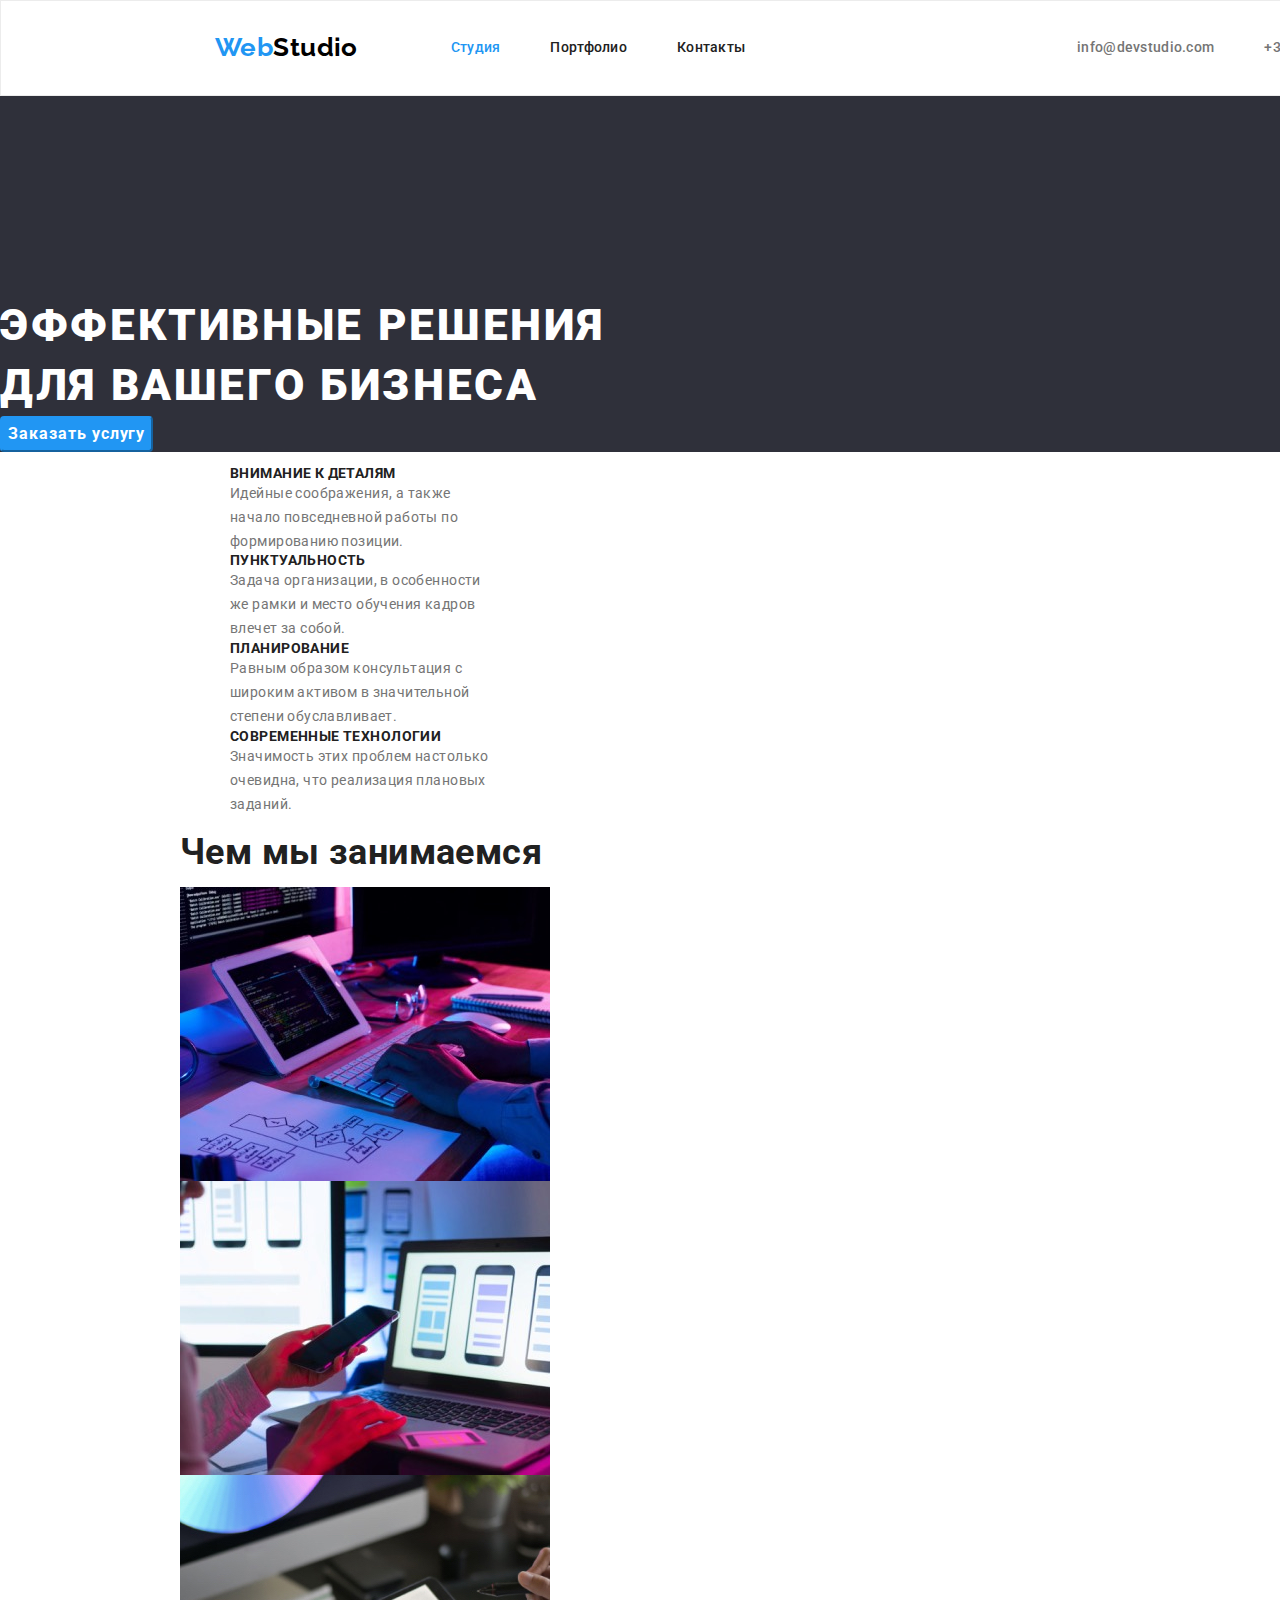
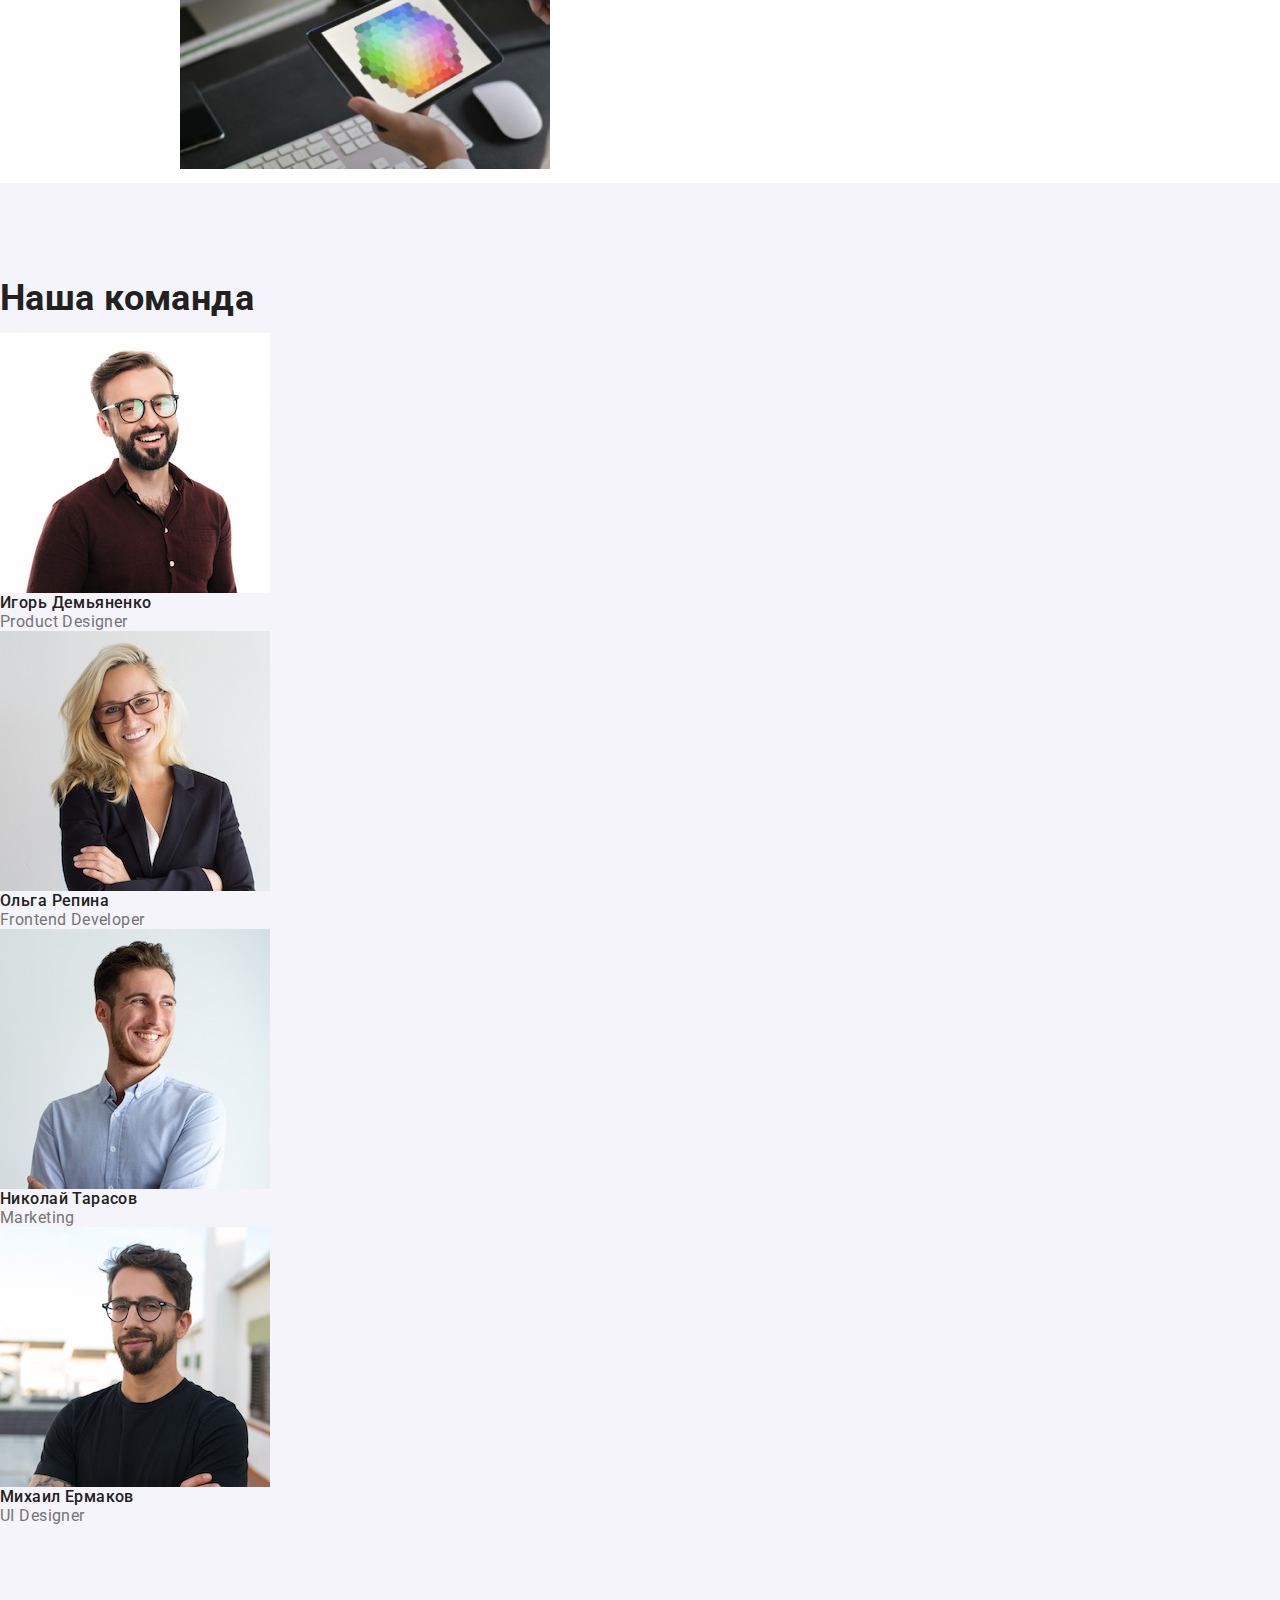
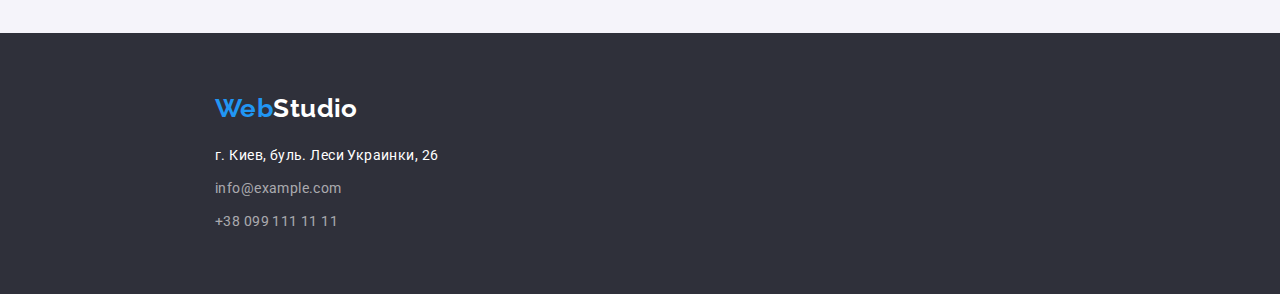
==== commit 6715f71c: "fixed footer" ====
--- a/index.html
+++ b/index.html
@@ -27,38 +27,38 @@
 
   <body>
     <header class="header">
-      <!-- Link on logo -->
-      <a href="./index.html" class="header-logo" lang="en">
+			<div class="container">
+				<a href="./index.html" class="header-logo" lang="en">
         <span class="accent">Web</span>Studio
       </a>
 
-      <!-- Menu -->
       <nav>
-        <ul class="list-style-none">
-          <li>
-            <a href="./index.html" class="header-menu-item accent">Студия</a>
+        <ul class="header-menu">
+          <li class="header-item">
+            <a href="./index.html" class="header-menu-item-decor accent">Студия</a>
           </li>
-          <li>
-            <a href="./portfolio.html" class="header-menu-item">Портфолио</a>
+          <li class="header-item">
+            <a href="./portfolio.html" class="header-menu-item-decor">Портфолио</a>
           </li>
-          <li>
-            <a href="" class="header-menu-item">Контакты</a>
+          <li class="header-item">
+            <a href="" class="header-menu-item-decor">Контакты</a>
           </li>
         </ul>
       </nav>
 
-      <ul class="list-style-none">
+      <ul class="header-links">
+        <li class="header-item">
+          <a href="mailto:info@devstudio.com" class="header-link-item-decor">info@devstudio.com</a>
+        </li class="header-item">
         <li>
-          <a href="mailto:info@devstudio.com" class="header-link-item">info@devstudio.com</a>
-        </li>
-        <li>
-          <a href="tel:+380961111111" class="header-link-item">+38 096 111 11 11</a>
+          <a href="tel:+380961111111" class="header-link-item-decor">+38 096 111 11 11</a>
         </li>
       </ul>
+			</div>
+      
     </header>
 
     <main>
-      <!-- Hero -->
       <section class="hero">
         <h1 class="hero-title">
           Эффективные решения <br />
@@ -171,18 +171,20 @@
     </main>
 
     <footer class="footer">
-      <a href="./index.html" class="footer-logo" lang="en"><span class="accent">Web</span>Studio</a>
-      <address class="footer-address">
-        <ul class="list-style-none">
-          <li class="footer-postadress">г. Киев, буль. Леси Украинки, 26</li>
+			<div class="container">
+				<a href="/" class="footer-logo" lang="en"><span class="accent">Web</span>Studio</a>
+      <address>
+        <ul class="footer-address-lists">
+          <li class="footer-postaddress">г. Киев, буль. Леси Украинки, 26</li>
           <li>
-            <a href="mailto:info@example.com" class="footer-contacts">info@example.com</a>
+            <a href="mailto:info@example.com" class="footer-mailto">info@example.com</a>
           </li>
           <li>
-            <a href="tel:+380991111111" class="footer-contacts">+38 099 111 11 11</a>
+            <a href="tel:+380991111111" class="footer-tel">+38 099 111 11 11</a>
           </li>
         </ul>
       </address>
+			</div>
     </footer>
   </body>
 </html>
--- a/css/styles.css
+++ b/css/styles.css
@@ -22,6 +22,10 @@
   --header-bg: #ffffff;
   --border-line-color: #eeeeee;
   --our-team-section-bg: #f5f4fa;
+
+  --grid-set-gap: 30px;
+  --container-width: 1200px;
+  --body-width: 1600px;
 }
 
 /* body */
@@ -31,48 +35,86 @@
   color: var(--p-color);
   font-size: 14px;
   letter-spacing: 0.03em;
-}
-
+  width: var(--body-width);
+}
+
+h1,
+h2,
+h3,
+p {
+  margin: 0;
+}
+
+ul[class],
+li {
+  padding: 0;
+  list-style: none;
+  text-decoration: none;
+}
+
+img {
+  display: block;
+  max-width: 100%;
+  height: auto;
+}
 /* common styles for header and footer*/
+
+.container {
+  display: inherit;
+  flex-direction: inherit;
+  align-items: inherit;
+  justify-content: inherit;
+  width: var(--container-width);
+  padding-left: 15px;
+  padding-right: 15px;
+
+  margin-left: auto;
+  margin-right: auto;
+}
 
 /* Header */
 .header {
+  display: flex;
+  align-items: center;
+  width: 100%;
   background-color: var(--header-bg);
-  border-width: 2px;
-  border-color: var(--header-border-color);
-}
-
-.nav {
-  display: inline-block;
-  width: 532px;
-}
+  border: 1px solid var(--header-border-color);
+  padding-top: 24px;
+  padding-bottom: 25px;
+}
+
 /* Logo */
 .header-logo {
+  display: block;
   font-family: 'Raleway', 'Arial', sans-serif;
   font-size: 26px;
   font-weight: 700;
   line-height: 1.19;
   color: var(--logo-header-color);
   text-decoration: none;
-  margin-left: ;
-  margin-top: 24;
 }
 
 .header-logo:hover,
 .header-logo:focus {
   color: var(--accent-color);
 }
-/* End of logo */
 
 /* Menu */
 
 .header-menu {
+  display: flex;
   margin-left: 93px;
-  margin-top: 32px;
-  padding: 0;
-}
-
-.header-menu-item {
+}
+
+.header-item {
+  display: block;
+}
+
+.header-item:not(:last-child) {
+  margin-right: 50px;
+}
+
+.header-menu-item-decor {
   text-decoration: none;
   font-weight: 500;
   color: var(--header-menu-color);
@@ -80,13 +122,18 @@
   letter-spacing: 0.02em;
 }
 
-.header-menu-item:hover,
-.header-menu-item:focus {
+.header-menu-item-decor:hover,
+.header-menu-item-decor:focus {
   color: var(--accent-color);
 }
 /* Links */
 
-.header-link-item {
+.header-links {
+  display: flex;
+  margin-left: auto;
+}
+
+.header-link-item-decor {
   text-decoration: none;
   font-weight: 500;
   color: var(--header-link-color);
@@ -94,23 +141,31 @@
   letter-spacing: 0.02em;
 }
 
-.header-link-item:hover,
-.header-link-item:focus {
+.header-link-item-decor:hover,
+.header-link-item-decor:focus {
   color: var(--accent-color);
 }
 
 /* Footer */
 .footer {
+  display: block;
+  /* flex-direction: inherit; */
+  /* align-items: inherit; */
+  /* justify-content: inherit; */
   background-color: var(--footer-bg);
+  padding-top: 60px;
+  padding-bottom: 60px;
 }
 
 .footer-logo {
+  display: block;
   font-family: 'Raleway', 'Arial', sans-serif;
   font-size: 26px;
   font-weight: 700;
   line-height: 1.19;
   color: var(--logo-footer-color);
   text-decoration: none;
+  margin-bottom: 20px;
 }
 
 .footer-logo:hover,
@@ -118,16 +173,27 @@
   color: var(--accent-color);
 }
 
-.footer-address {
+.footer-address-lists {
+  display: block;
   font-style: normal;
-}
-
-.footer-postadress {
+  margin: 0;
+}
+
+.footer-postaddress {
   line-height: 1.71;
   color: var(--footer-address-color);
-}
-
-.footer-contacts {
+  margin-bottom: 9px;
+}
+
+.footer-mailto {
+  display: block;
+  text-decoration: none;
+  color: var(--footer-contacts-color);
+  line-height: 1.71;
+  margin-bottom: 9px;
+}
+
+.footer-tel {
   text-decoration: none;
   color: var(--footer-contacts-color);
   line-height: 1.71;
@@ -193,6 +259,7 @@
 
 .peculiarities-title {
   font-weight: 700;
+  font-size: 14px;
   line-height: 1.14;
   text-transform: uppercase;
   color: var(--h3-color);
@@ -227,10 +294,6 @@
   font-size: 36px;
   line-height: 1.17;
   color: var(--h2-color);
-}
-
-.team-list {
-  list-style: none;
 }
 
 .team-name {
@@ -297,13 +360,3 @@
 .accent {
   color: var(--accent-color);
 }
-/* List style: none */
-.list-style-none {
-  padding: 0;
-  list-style: none;
-  text-decoration: none;
-}
-
-.item-inline-block {
-  display: inline-block;
-}
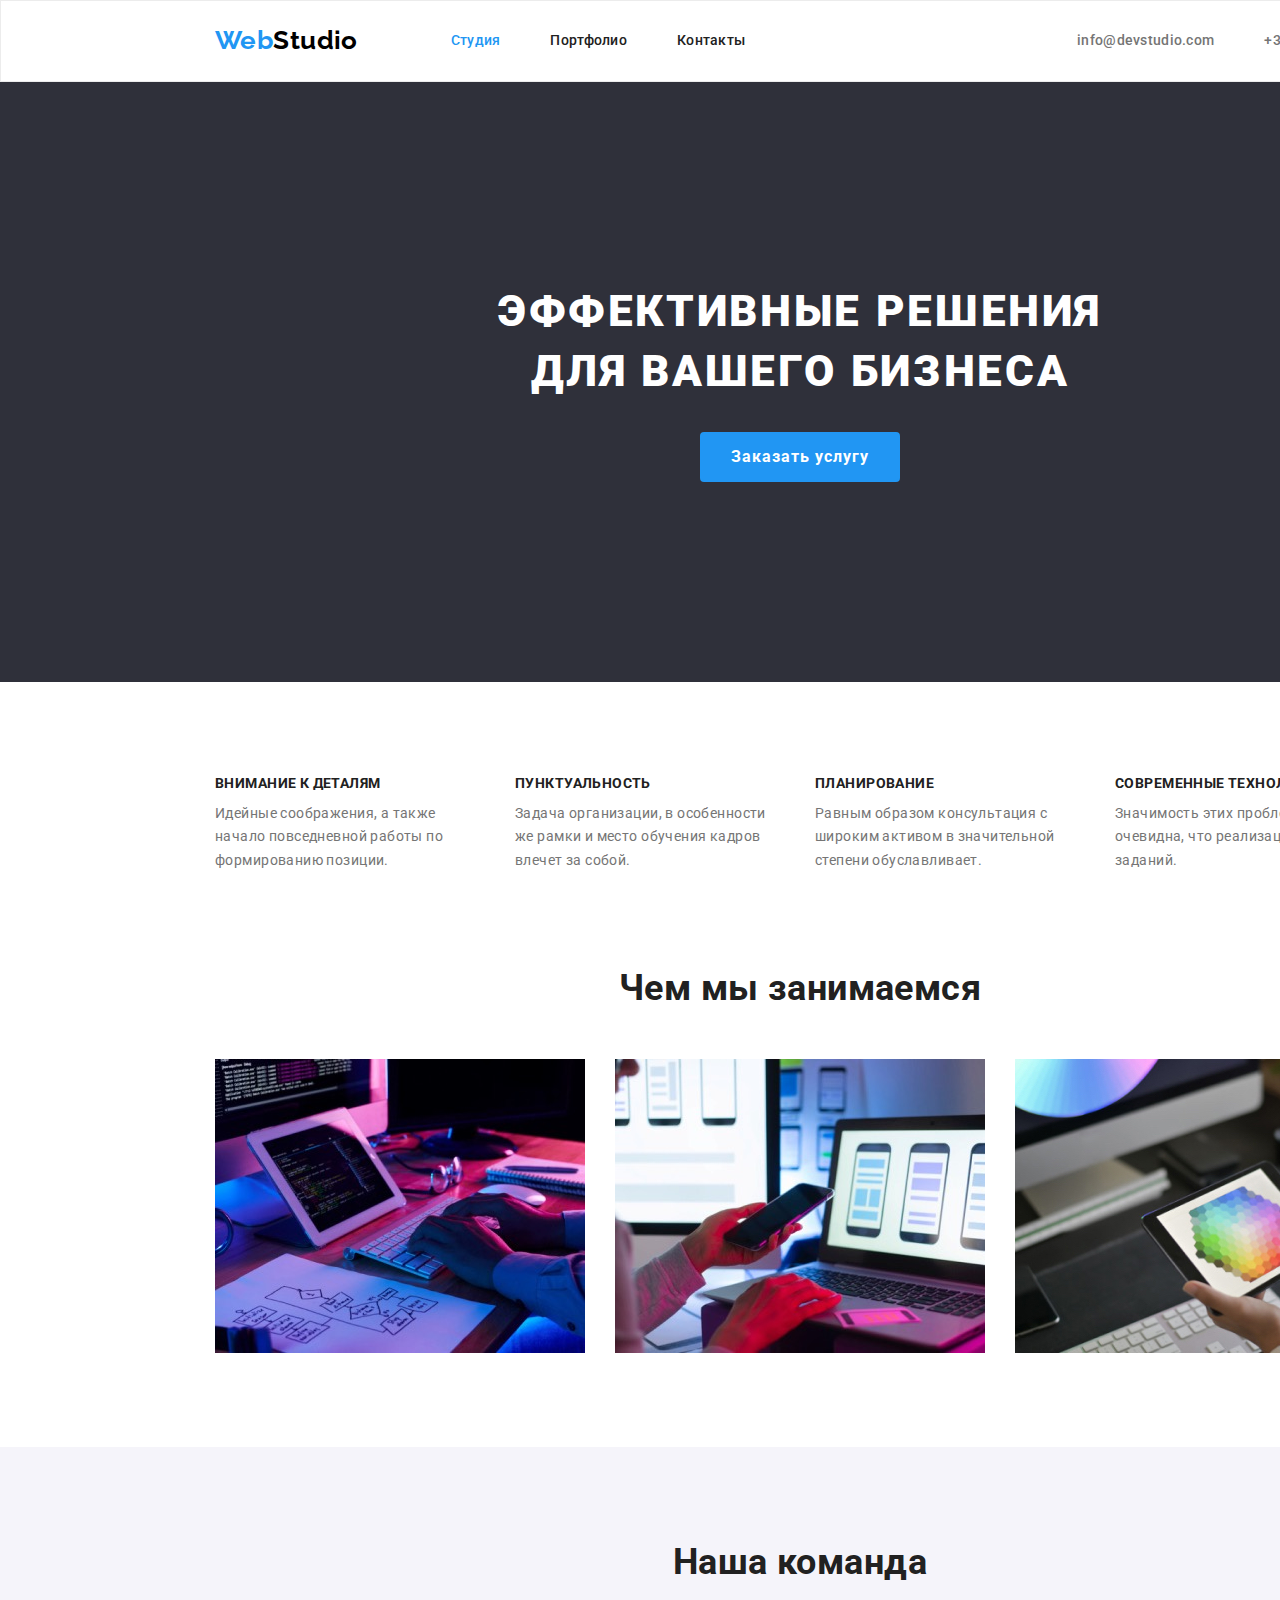
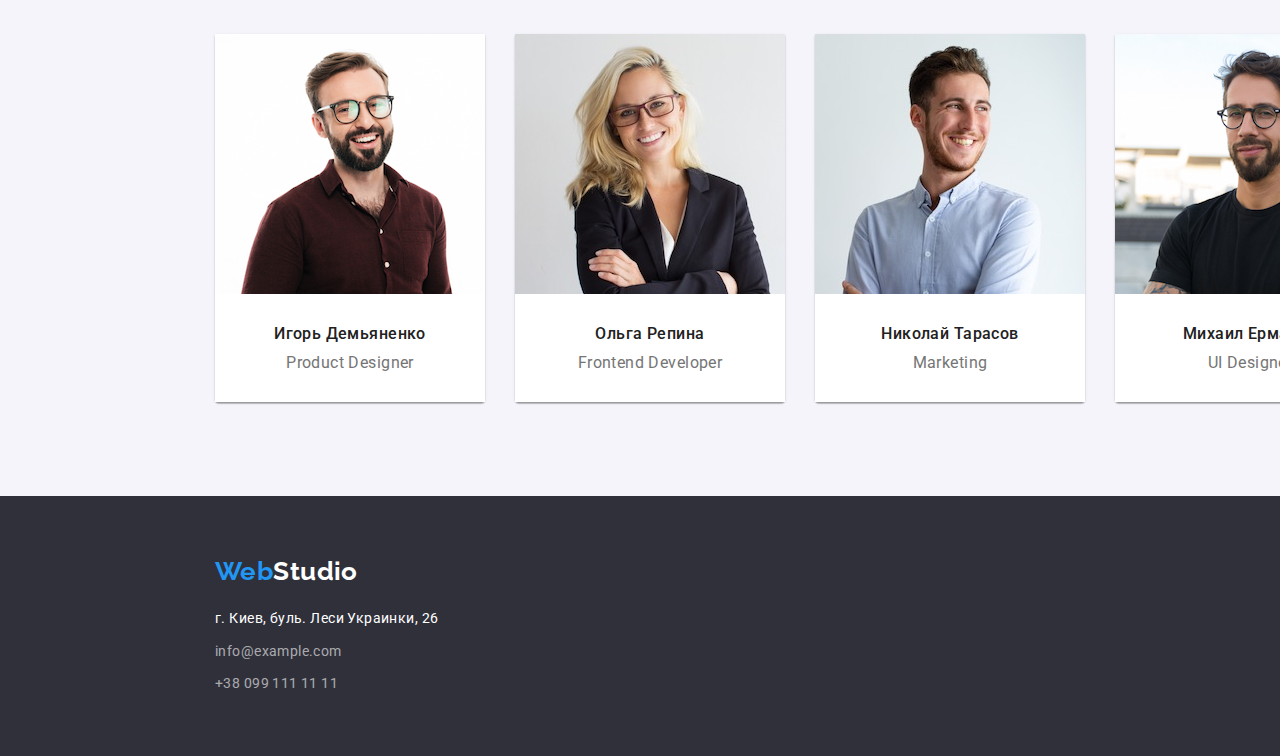
==== commit 38c71f91: "Fixed all in index.html" ====
--- a/index.html
+++ b/index.html
@@ -27,35 +27,36 @@
 
   <body>
     <header class="header">
-			<div class="container">
-				<a href="./index.html" class="header-logo" lang="en">
-        <span class="accent">Web</span>Studio
-      </a>
-
-      <nav>
-        <ul class="header-menu">
+      <div class="container">
+        <a href="./index.html" class="header-logo" lang="en">
+          <span class="accent">Web</span>Studio
+        </a>
+
+        <nav>
+          <ul class="header-menu">
+            <li class="header-item">
+              <a href="./index.html" class="header-menu-item-decor accent">Студия</a>
+            </li>
+            <li class="header-item">
+              <a href="./portfolio.html" class="header-menu-item-decor">Портфолио</a>
+            </li>
+            <li class="header-item">
+              <a href="" class="header-menu-item-decor">Контакты</a>
+            </li>
+          </ul>
+        </nav>
+
+        <ul class="header-links">
           <li class="header-item">
-            <a href="./index.html" class="header-menu-item-decor accent">Студия</a>
+            <a href="mailto:info@devstudio.com" class="header-link-item-decor"
+              >info@devstudio.com</a
+            >
           </li>
-          <li class="header-item">
-            <a href="./portfolio.html" class="header-menu-item-decor">Портфолио</a>
-          </li>
-          <li class="header-item">
-            <a href="" class="header-menu-item-decor">Контакты</a>
+          <li>
+            <a href="tel:+380961111111" class="header-link-item-decor">+38 096 111 11 11</a>
           </li>
         </ul>
-      </nav>
-
-      <ul class="header-links">
-        <li class="header-item">
-          <a href="mailto:info@devstudio.com" class="header-link-item-decor">info@devstudio.com</a>
-        </li class="header-item">
-        <li>
-          <a href="tel:+380961111111" class="header-link-item-decor">+38 096 111 11 11</a>
-        </li>
-      </ul>
-			</div>
-      
+      </div>
     </header>
 
     <main>
@@ -68,123 +69,136 @@
       </section>
 
       <section class="perculiarities">
-        <h2 class="peculiarities-title-hide">Особенности</h2>
-        <ul class="list-style-none">
-          <li>
-            <h3 class="peculiarities-title">Внимание к деталям</h3>
-            <p class="peculiarities-p">
-              Идейные соображения, а также начало повседневной работы по формированию позиции.
-            </p>
-          </li>
-          <li>
-            <h3 class="peculiarities-title">Пунктуальность</h3>
-            <p class="peculiarities-p">
-              Задача организации, в особенности же рамки и место обучения кадров влечет за собой.
-            </p>
-          </li>
-          <li>
-            <h3 class="peculiarities-title">Планирование</h3>
-            <p class="peculiarities-p">
-              Равным образом консультация с широким активом в значительной степени обуславливает.
-            </p>
-          </li>
-          <li>
-            <h3 class="peculiarities-title">Современные технологии</h3>
-            <p class="peculiarities-p">
-              Значимость этих проблем настолько очевидна, что реализация плановых заданий.
-            </p>
-          </li>
-        </ul>
+        <h2 class="visually-hidden">Особенности</h2>
+        <div class="container">
+          <ul class="perculiarities-list">
+            <li class="perculiarities-item">
+              <h3 class="peculiarities-title">Внимание к деталям</h3>
+              <p class="peculiarities-p">
+                Идейные соображения, а также начало повседневной работы по формированию позиции.
+              </p>
+            </li>
+            <li class="perculiarities-item">
+              <h3 class="peculiarities-title">Пунктуальность</h3>
+              <p class="peculiarities-p">
+                Задача организации, в особенности же рамки и место обучения кадров влечет за собой.
+              </p>
+            </li>
+            <li class="perculiarities-item">
+              <h3 class="peculiarities-title">Планирование</h3>
+              <p class="peculiarities-p">
+                Равным образом консультация с широким активом в значительной степени обуславливает.
+              </p>
+            </li>
+            <li class="perculiarities-item">
+              <h3 class="peculiarities-title">Современные технологии</h3>
+              <p class="peculiarities-p">
+                Значимость этих проблем настолько очевидна, что реализация плановых заданий.
+              </p>
+            </li>
+          </ul>
+        </div>
       </section>
 
       <section class="destinations">
-        <!-- About our team -->
         <h2 class="destinations-title">Чем мы занимаемся</h2>
-        <ul class="list-style-none">
-          <li>
-            <img
-              src="./images/main-about-us-1.jpg"
-              alt="Программирование"
-              width="370"
-              height="294"
-            />
-          </li>
-          <li>
-            <img
-              src="./images/main-about-us-2.jpg"
-              alt="Разработка приложений"
-              width="370"
-              height="294"
-            />
-          </li>
-          <li>
-            <img src="./images/main-about-us-3.jpg" alt="WEB-Дизайн" width="370" height="294" />
-          </li>
-        </ul>
+        <div class="container">
+          <ul class="destinations-list">
+            <li class="destinations-item">
+              <img
+                src="./images/main-about-us-1.jpg"
+                alt="Программирование"
+                width="370"
+                height="294"
+              />
+            </li>
+            <li class="destinations-item">
+              <img
+                src="./images/main-about-us-2.jpg"
+                alt="Разработка приложений"
+                width="370"
+                height="294"
+              />
+            </li>
+            <li class="destinations-item">
+              <img src="./images/main-about-us-3.jpg" alt="WEB-Дизайн" width="370" height="294" />
+            </li>
+          </ul>
+        </div>
       </section>
 
       <section class="team">
         <h2 class="team-title">Наша команда</h2>
-        <ul class="team-list">
-          <li>
-            <img
-              src="./images/main-our-team-person-1.jpg"
-              alt="Игорь Демьяненко"
-              width="270"
-              height="260"
-            />
-            <h3 class="team-name">Игорь Демьяненко</h3>
-            <p class="team-position" lang="en">Product Designer</p>
-          </li>
-          <li>
-            <img
-              src="./images/main-our-team-person-2.jpg"
-              alt="Ольга Репина"
-              width="270"
-              height="260"
-            />
-            <h3 class="team-name">Ольга Репина</h3>
-            <p class="team-position" lang="en">Frontend Developer</p>
-          </li>
-          <li>
-            <img
-              src="./images/main-our-team-person-3.jpg"
-              alt="Николай Тарасов"
-              width="270"
-              height="260"
-            />
-            <h3 class="team-name">Николай Тарасов</h3>
-            <p class="team-position" lang="en">Marketing</p>
-          </li>
-          <li>
-            <img
-              src="./images/main-our-team-person-4.jpg"
-              alt="Михаил Ермаков"
-              width="270"
-              height="260"
-            />
-            <h3 class="team-name">Михаил Ермаков</h3>
-            <p class="team-position" lang="en">UI Designer</p>
-          </li>
-        </ul>
+        <div class="container">
+          <ul class="team-cards">
+            <li class="team-card">
+              <div class="card">
+                <img
+                  src="./images/main-our-team-person-1.jpg"
+                  alt="Игорь Демьяненко"
+                  width="270"
+                  height="260"
+                />
+                <h3 class="team-name">Игорь Демьяненко</h3>
+                <p class="team-position" lang="en">Product Designer</p>
+              </div>
+            </li>
+            <li class="team-card">
+              <div class="card">
+                <img
+                  src="./images/main-our-team-person-2.jpg"
+                  alt="Ольга Репина"
+                  width="270"
+                  height="260"
+                />
+                <h3 class="team-name">Ольга Репина</h3>
+                <p class="team-position" lang="en">Frontend Developer</p>
+              </div>
+            </li>
+            <li class="team-card">
+              <div class="card">
+                <img
+                  src="./images/main-our-team-person-3.jpg"
+                  alt="Николай Тарасов"
+                  width="270"
+                  height="260"
+                />
+                <h3 class="team-name">Николай Тарасов</h3>
+                <p class="team-position" lang="en">Marketing</p>
+              </div>
+            </li>
+            <li class="team-card">
+              <div class="card">
+                <img
+                  src="./images/main-our-team-person-4.jpg"
+                  alt="Михаил Ермаков"
+                  width="270"
+                  height="260"
+                />
+                <h3 class="team-name">Михаил Ермаков</h3>
+                <p class="team-position" lang="en">UI Designer</p>
+              </div>
+            </li>
+          </ul>
+        </div>
       </section>
     </main>
 
     <footer class="footer">
-			<div class="container">
-				<a href="/" class="footer-logo" lang="en"><span class="accent">Web</span>Studio</a>
-      <address>
-        <ul class="footer-address-lists">
-          <li class="footer-postaddress">г. Киев, буль. Леси Украинки, 26</li>
-          <li>
-            <a href="mailto:info@example.com" class="footer-mailto">info@example.com</a>
-          </li>
-          <li>
-            <a href="tel:+380991111111" class="footer-tel">+38 099 111 11 11</a>
-          </li>
-        </ul>
-      </address>
-			</div>
+      <div class="container">
+        <a href="/" class="footer-logo" lang="en"><span class="accent">Web</span>Studio</a>
+        <address>
+          <ul class="footer-address-lists">
+            <li class="footer-postaddress">г. Киев, буль. Леси Украинки, 26</li>
+            <li>
+              <a href="mailto:info@example.com" class="footer-mailto">info@example.com</a>
+            </li>
+            <li>
+              <a href="tel:+380991111111" class="footer-tel">+38 099 111 11 11</a>
+            </li>
+          </ul>
+        </address>
+      </div>
     </footer>
   </body>
 </html>
--- a/css/styles.css
+++ b/css/styles.css
@@ -22,9 +22,12 @@
   --header-bg: #ffffff;
   --border-line-color: #eeeeee;
   --our-team-section-bg: #f5f4fa;
+  --card-bg: #ffffff;
 
   --grid-set-gap: 30px;
   --container-width: 1200px;
+  --default-pdleft: 15px;
+  --default-pdright: 15px;
   --body-width: 1600px;
 }
 
@@ -45,11 +48,13 @@
   margin: 0;
 }
 
-ul[class],
+ul,
 li {
+  margin: 0;
+  list-style: none;
+  text-decoration: none;
+  padding-inline-start: 0;
   padding: 0;
-  list-style: none;
-  text-decoration: none;
 }
 
 img {
@@ -59,14 +64,23 @@
 }
 /* common styles for header and footer*/
 
+.visually-hidden {
+  position: absolute;
+  width: 1px;
+  height: 1px;
+  margin: -1px;
+  border: 0;
+  padding: 0;
+  white-space: nowrap;
+  clip-path: inset(100%);
+  clip: rect(0 0 0 0);
+  overflow: hidden;
+}
+
 .container {
-  display: inherit;
-  flex-direction: inherit;
-  align-items: inherit;
-  justify-content: inherit;
   width: var(--container-width);
-  padding-left: 15px;
-  padding-right: 15px;
+  padding-left: var(--default-pdleft);
+  padding-right: var(--default-pdright);
 
   margin-left: auto;
   margin-right: auto;
@@ -74,8 +88,6 @@
 
 /* Header */
 .header {
-  display: flex;
-  align-items: center;
   width: 100%;
   background-color: var(--header-bg);
   border: 1px solid var(--header-border-color);
@@ -83,6 +95,11 @@
   padding-bottom: 25px;
 }
 
+.header .container {
+  display: flex;
+  align-items: center;
+}
+
 /* Logo */
 .header-logo {
   display: block;
@@ -148,10 +165,6 @@
 
 /* Footer */
 .footer {
-  display: block;
-  /* flex-direction: inherit; */
-  /* align-items: inherit; */
-  /* justify-content: inherit; */
   background-color: var(--footer-bg);
   padding-top: 60px;
   padding-bottom: 60px;
@@ -199,8 +212,10 @@
   line-height: 1.71;
 }
 
-.footer-contacts:hover,
-.footer-contacts:focus {
+.footer-mailto:hover,
+.footer-mailto:focus,
+.footer-tel:hover,
+.footer-tel:focus {
   color: var(--accent-color);
 }
 /* styles for index.html/main */
@@ -209,7 +224,7 @@
 .hero {
   background-color: var(--hero-bg);
   color: var(--hero-title-color);
-  padding-top: 200px;
+  text-align: center;
 }
 
 .hero-title {
@@ -218,6 +233,8 @@
   line-height: 1.36;
   letter-spacing: 0.06em;
   text-transform: uppercase;
+  padding-top: 200px;
+  margin-bottom: 30px;
 }
 
 .hero-button {
@@ -226,16 +243,16 @@
   border-color: var(--button-accent-bg);
   font-family: inherit;
   border-radius: 4px;
+  border-width: 2px;
+  border-style: solid;
   font-weight: 700;
   font-size: 16px;
   line-height: 1.88;
-  align-items: center;
-  text-align: center;
   letter-spacing: 0.06em;
-  margin-top: 30px;
-  margin: auto;
-  border-width: 2px;
   cursor: pointer;
+  width: 200px;
+  height: 50px;
+  margin-bottom: 200px;
 }
 
 .hero-button:hover,
@@ -248,31 +265,41 @@
 /* Peculiarities */
 
 .perculiarities {
-  width: 1140px;
-  margin: auto;
-}
-
-.peculiarities-title-hide,
-.portfolio-title {
-  display: none;
+  padding-top: 94px;
+  width: 1200px;
+  margin: 0 auto;
+}
+
+.perculiarities-list {
+  display: flex;
+  margin-left: calc(-1 * var(--grid-set-gap));
+  margin-top: calc(-1 * var(--grid-set-gap));
+  margin-right: 0px;
+}
+
+.perculiarities-item {
+  width: calc(100% / 4 - calc(3 * var(--grid-set-gap) / 4));
+  margin-left: var(--grid-set-gap);
+  margin-top: var(--grid-set-gap);
 }
 
 .peculiarities-title {
+  display: block;
   font-weight: 700;
   font-size: 14px;
   line-height: 1.14;
   text-transform: uppercase;
   color: var(--h3-color);
+  margin-bottom: 10px;
 }
 
 .peculiarities-p {
-  width: 270px;
   line-height: 1.71;
 }
 /* destinations */
 .destinations {
-  width: 1240px;
-  margin: auto;
+  padding-top: 94px;
+  text-align: center;
 }
 
 .destinations-title {
@@ -280,20 +307,57 @@
   font-size: 36px;
   line-height: 1.17;
   color: var(--h2-color);
-}
-
+  margin-bottom: 50px;
+}
+
+.destinations-list {
+  display: flex;
+  margin-left: calc(-1 * var(--grid-set-gap));
+  margin-top: calc(-1 * var(--grid-set-gap));
+  margin-right: 0px;
+  margin-bottom: 0px;
+}
+
+.destinations-item {
+  flex-basis: calc(100% / 3 - calc(2 * var(--grid-set-gap) / 3));
+  margin-left: var(--grid-set-gap);
+  margin-top: var(--grid-set-gap);
+}
 /* Our team */
 .team {
   background-color: var(--our-team-section-bg);
-  padding: auto;
   padding-top: 94px;
   padding-bottom: 94px;
-}
+  margin-top: 94px;
+}
+
+.team-cards {
+  display: flex;
+  margin-left: calc(-1 * var(--grid-set-gap));
+  margin-top: calc(-1 * var(--grid-set-gap));
+  margin-right: 0px;
+  text-align: center;
+}
+
+.team-card {
+  width: calc(100% / 4 - calc(3 * var(--grid-set-gap) / 4));
+  margin-left: var(--grid-set-gap);
+  margin-top: var(--grid-set-gap);
+}
+
+.card {
+  border-radius: 0px 0px 4px 4px;
+  box-shadow: 0px 1px 3px rgba(0, 0, 0, 0.12), 0px 1px 1px rgba(0, 0, 0, 0.14),
+    0px 2px 1px rgba(0, 0, 0, 0.2);
+}
+
 .team-title {
   font-weight: 700;
   font-size: 36px;
   line-height: 1.17;
   color: var(--h2-color);
+  text-align: center;
+  margin-bottom: 50px;
 }
 
 .team-name {
@@ -301,12 +365,17 @@
   font-size: 16px;
   line-height: 1.19;
   color: var(--h3-color);
+  padding-top: 30px;
+  background-color: var(--card-bg);
 }
 
 .team-position {
   font-size: 16px;
   line-height: 1.19;
   color: var(--p-color);
+  padding-top: 10px;
+  padding-bottom: 30px;
+  background-color: var(--card-bg);
 }
 /* styles for portfolio.html/main */
 
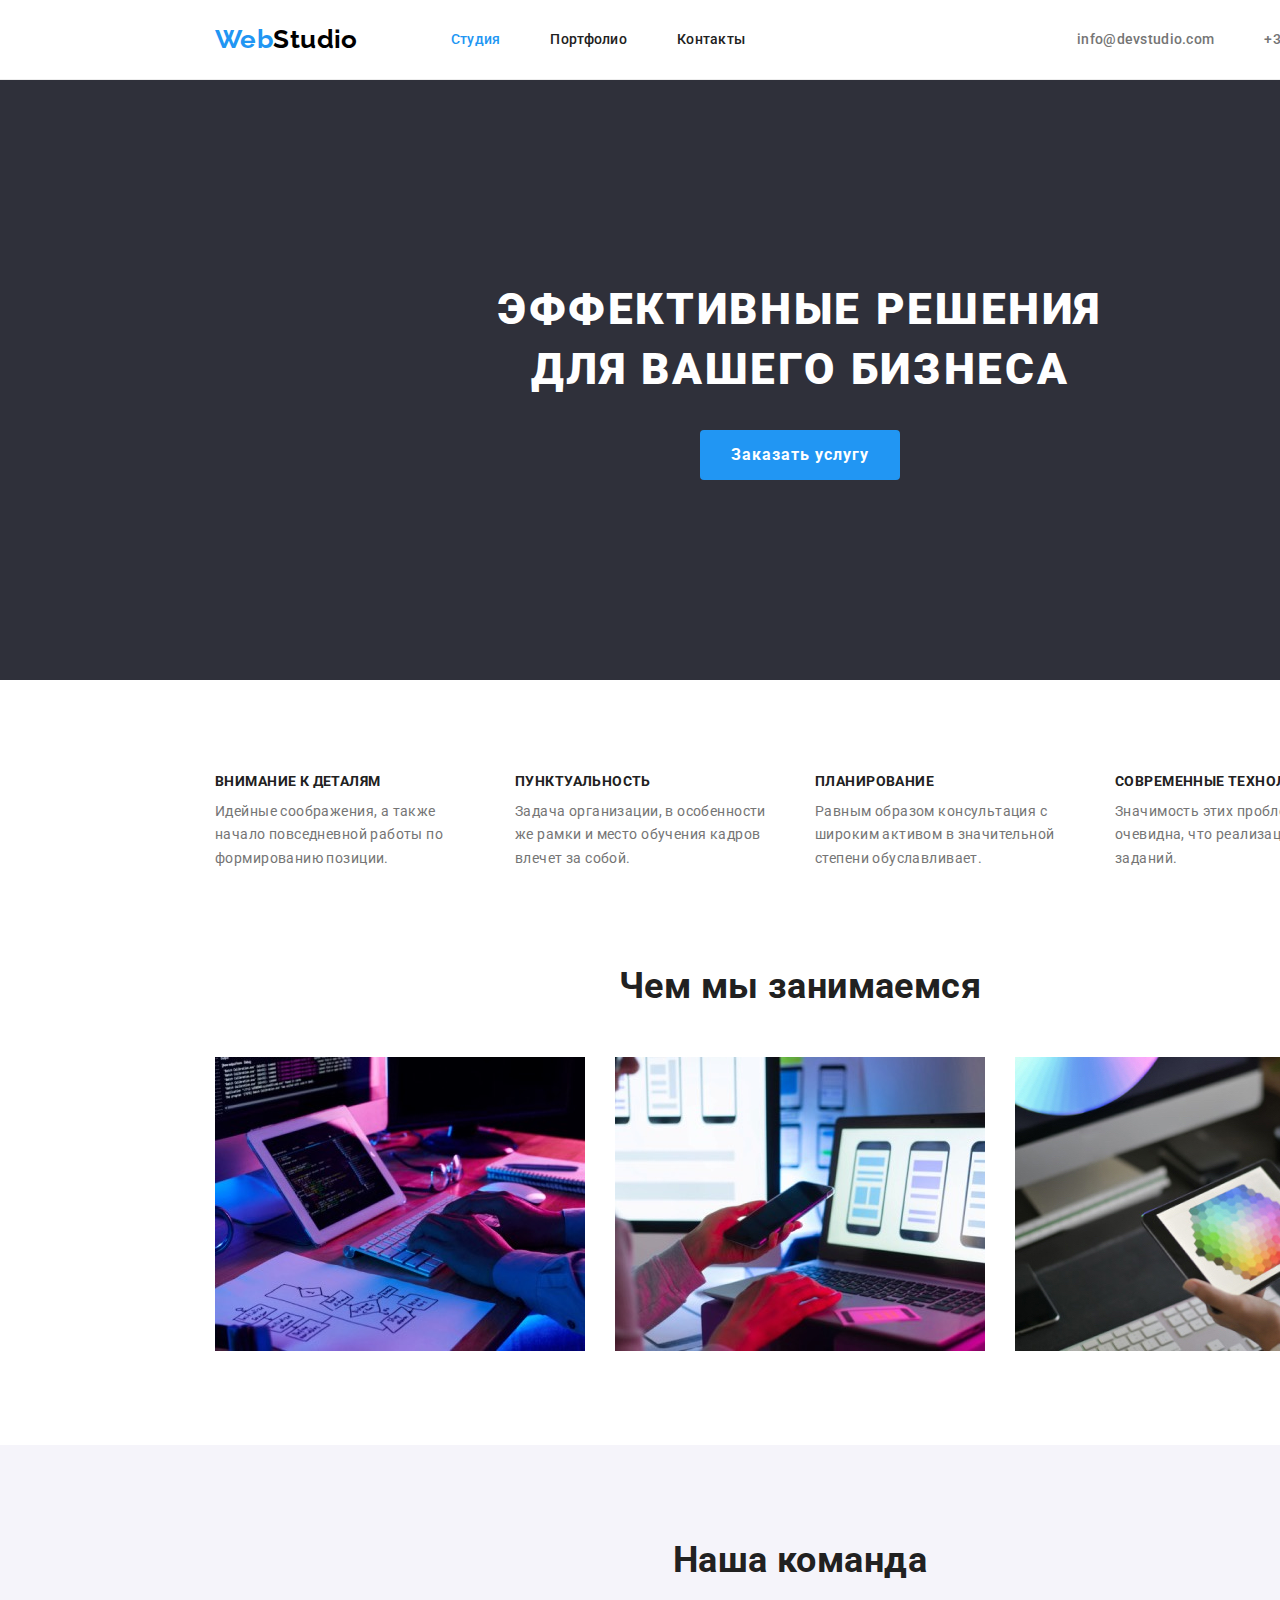
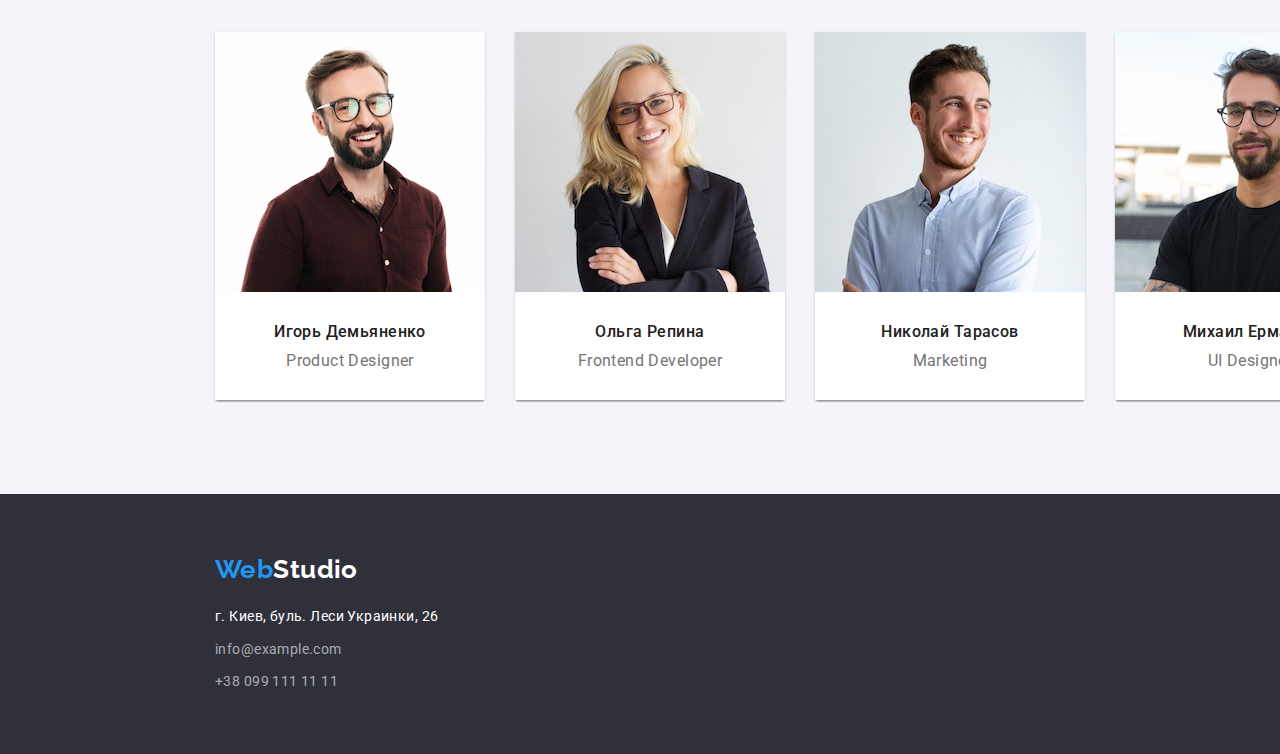
==== commit f1ec0387: "Fixed B14-B15" ====
--- a/index.html
+++ b/index.html
@@ -60,7 +60,7 @@
     </header>
 
     <main>
-      <section class="hero">
+      <section class="section hero">
         <h1 class="hero-title">
           Эффективные решения <br />
           для вашего бизнеса
@@ -68,7 +68,7 @@
         <button type="button" class="hero-button">Заказать услугу</button>
       </section>
 
-      <section class="perculiarities">
+      <section class="section">
         <h2 class="visually-hidden">Особенности</h2>
         <div class="container">
           <ul class="perculiarities-list">
@@ -100,7 +100,7 @@
         </div>
       </section>
 
-      <section class="destinations">
+      <section class="section destinations">
         <h2 class="destinations-title">Чем мы занимаемся</h2>
         <div class="container">
           <ul class="destinations-list">
@@ -127,7 +127,7 @@
         </div>
       </section>
 
-      <section class="team">
+      <section class="section team">
         <h2 class="team-title">Наша команда</h2>
         <div class="container">
           <ul class="team-cards">
--- a/css/styles.css
+++ b/css/styles.css
@@ -28,6 +28,10 @@
   --container-width: 1200px;
   --default-pdleft: 15px;
   --default-pdright: 15px;
+  --defalt-pdtop: 94px;
+  --defalt-pdbottom: 94px;
+  --hero-pdtop: 200px;
+  --hero-pdbottom: 200px;
   --body-width: 1600px;
 }
 
@@ -77,6 +81,12 @@
   overflow: hidden;
 }
 
+.section {
+  padding-top: var(--defalt-pdtop);
+  padding-bottom: var(--defalt-pdbottom);
+  margin: 0 auto;
+}
+
 .container {
   width: var(--container-width);
   padding-left: var(--default-pdleft);
@@ -90,9 +100,9 @@
 .header {
   width: 100%;
   background-color: var(--header-bg);
-  border: 1px solid var(--header-border-color);
+  border-bottom: 1px solid var(--header-border-color);
   padding-top: 24px;
-  padding-bottom: 25px;
+  padding-bottom: 24px;
 }
 
 .header .container {
@@ -225,6 +235,8 @@
   background-color: var(--hero-bg);
   color: var(--hero-title-color);
   text-align: center;
+  padding-top: var(--hero-pdtop);
+  padding-bottom: var(--hero-pdbottom);
 }
 
 .hero-title {
@@ -233,7 +245,6 @@
   line-height: 1.36;
   letter-spacing: 0.06em;
   text-transform: uppercase;
-  padding-top: 200px;
   margin-bottom: 30px;
 }
 
@@ -252,7 +263,6 @@
   cursor: pointer;
   width: 200px;
   height: 50px;
-  margin-bottom: 200px;
 }
 
 .hero-button:hover,
@@ -264,12 +274,6 @@
 
 /* Peculiarities */
 
-.perculiarities {
-  padding-top: 94px;
-  width: 1200px;
-  margin: 0 auto;
-}
-
 .perculiarities-list {
   display: flex;
   margin-left: calc(-1 * var(--grid-set-gap));
@@ -298,7 +302,7 @@
 }
 /* destinations */
 .destinations {
-  padding-top: 94px;
+  padding-top: 0;
   text-align: center;
 }
 
@@ -326,9 +330,6 @@
 /* Our team */
 .team {
   background-color: var(--our-team-section-bg);
-  padding-top: 94px;
-  padding-bottom: 94px;
-  margin-top: 94px;
 }
 
 .team-cards {
